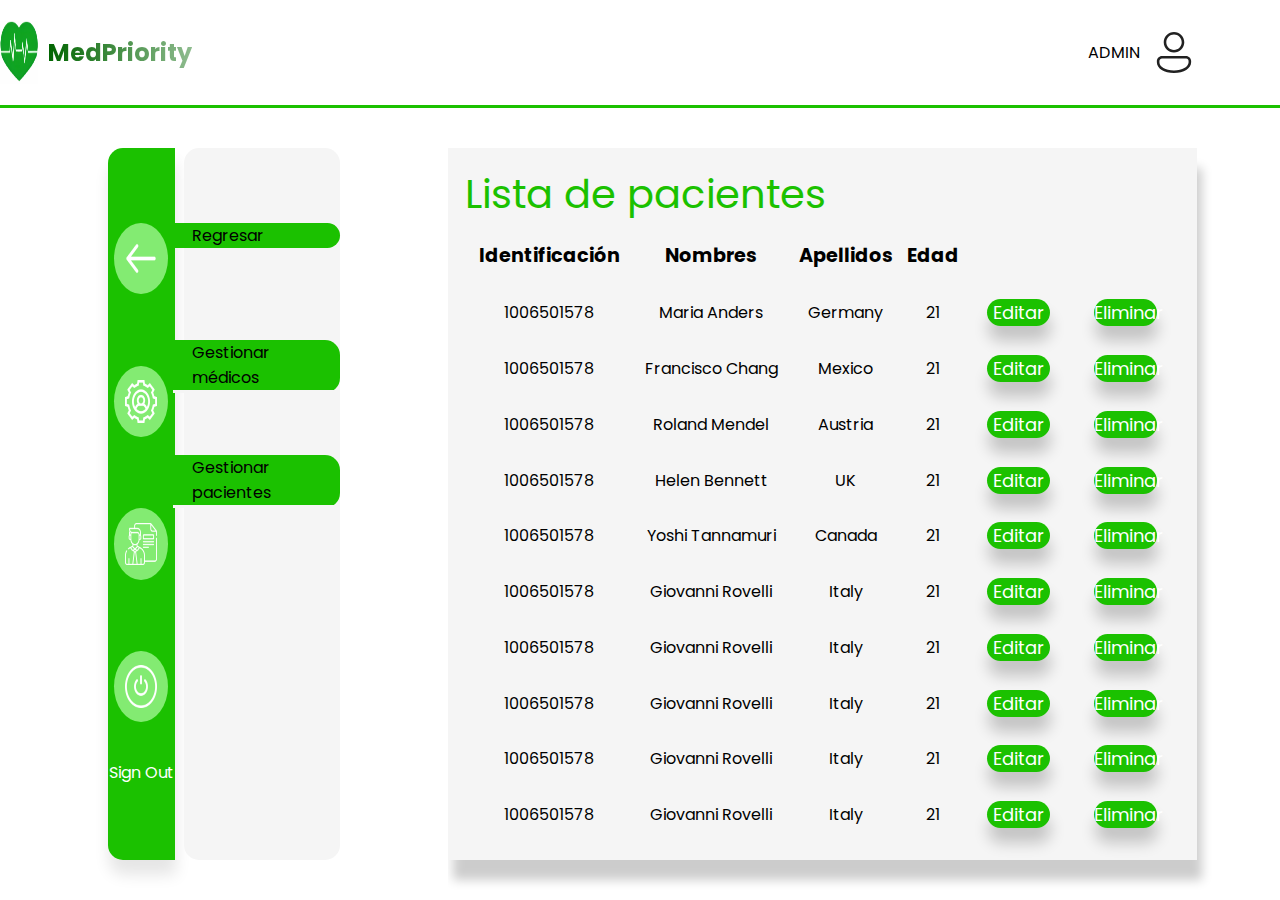
==== index.html @ 2bd40a2f "modal user parameters (not working properly)" ====
<!DOCTYPE html>
<html lang="es">

<head>
    <meta charset="UTF-8">
    <meta name="viewport" content="width=device-width, initial-scale=1.0">
    <title>MedPriority ADMIN</title>
    <link rel="stylesheet" href="style.css">
</head>

<body>

<header>
    <div class="logo">
        <div class="logo-pic"></div>
        <h2 class="logo-text">MedPriority</h2>
    </div>
    <div class="user">
        <p class="user-name">ADMIN</p>
        <div class="user-pic"></div>
    </div>
</header>

    <section>

        <!-- -------------------MENU------------------- -->

        <div class="menu">

            <div class="menu-buttons">
                <div class="btn">
                    <div class="back"></div>
                </div>
                <div class="btn">
                    <div class="manage-med"></div>
                </div>
                <div class="btn">
                    <div class="manage-user"></div>
                </div>
                <div class="btn">
                    <div class="sign-out"></div>
                </div>
                <a href="#">Sign Out</a>
            </div>

            <div class="menu-options">
                <div class="manage-main">
                    <div class="manage-b">
                        <a href="#">Regresar</a>
                    </div>
                </div>
                <div class="cont-main">
                    <div id="mainDiv1" class="manage-main">
                        <div id="1" class="manage active">
                            <a href="#">Gestionar médicos</a>
                        </div>
                        <div id="2" class="manage">
                            <a href="#med-register">Registrar médico</a>
                        </div>
                        <div id="3" class="manage">
                            <a href="#med-panel">Panel médico</a>
                        </div>
                    </div>
                </div>
                <div class="cont-main">
                    <div id="mainDiv2" class="manage-main">
                        <div id="4" class="manage active">
                            <a href="#">Gestionar pacientes</a>
                        </div>
                        <div id="5" class="manage">
                            <a href="#patient-register">Registrar paciente</a>
                        </div>
                        <div id="6" class="manage">
                            <a href="#patient-list">Lista paciente</a>
                        </div>
                    </div>
                </div>
                <!-- <div class="aux2"></div> -->
            </div>

        </div>

        <main class="content">
            <!-- ---------------REGISTRAR MEDICOS------------------- -->
            <div class="med-register" id="med-register">
                <div class="survey-frame">
                    <p>Registrar médico</p>
                    <div class="survey-main">
                        <div class="survey-container">
                            <div class="question">
                                <label for="id-number">No. Identificación</label>
                                <input type="text" required>
                            </div>
                            <div class="question">
                                <label for="name">Nombre</label>
                                <input type="text" required>
                            </div>
                            <div class="question">
                                <label for="medical-specialty">Especialización</label>
                                <input type="text" required>
                            </div>
                            <div class="question">
                                <label for="phone-number">Teléfono</label>
                                <input type="text" required>
                            </div>
                            <div class="question">
                                <label for="contract-number">No. Contrato</label>
                                <input type="text" required>
                            </div>
                            <div class="question">
                                <label for="professional-id">Tarjeta Profesional</label>
                                <input type="text" required>
                            </div>
                            <div class="question">
                                <label for="medical-pic">Subir foto</label>
                                <div class="pic-survey"></div>
                            </div>
                            <div class="save">
                                <div class="save-button">
                                    <a href="#">Guardar</a>
                                </div>
                            </div>
                        </div>
                        <div class="img-container">
                            <div class="img-frame">
                                <div class="nurse-img"></div>
                            </div>
                        </div>
                    </div>
                </div>
            </div>

            <!-- -----------------------PANEL MEDICO----------------------- -->

            <div class="med-panel" id="med-panel">
                <div class="panel-frame">
                    <p>Panel Médico</p>
                    <div class="panel-main">
                        <table>
                            <tr>
                                <th>Identificación</th>
                                <th>Nombres</th>
                                <th>Apellidos</th>
                                <th>Especialización</th>
                                <th style="width: 15%;"></th>
                                <th style="width: 15%;"></th>
                            </tr>
                            <tr>
                                <td>1006501578</td>
                                <td>Maria Anders</td>
                                <td>Germany</td>
                                <td>Psicologia</td>
                                <td><button>Editar</button></td>
                                <td><button>Eliminar</button></td>
                            </tr>
                            <tr>
                                <td>1006501578</td>
                                <td>Francisco Chang</td>
                                <td>Mexico</td>
                                <td>Psicologia</td>
                                <td><button>Editar</button></td>
                                <td><button>Eliminar</button></td>
                            </tr>
                            <tr>
                                <td>1006501578</td>
                                <td>Roland Mendel</td>
                                <td>Austria</td>
                                <td>Psicologia</td>
                                <td><button>Editar</button></td>
                                <td><button>Eliminar</button></td>
                            </tr>
                            <tr>
                                <td>1006501578</td>
                                <td>Helen Bennett</td>
                                <td>UK</td>
                                <td>Psicologia</td>
                                <td><button>Editar</button></td>
                                <td><button>Eliminar</button></td>
                            </tr>
                            <tr>
                                <td>1006501578</td>
                                <td>Yoshi Tannamuri</td>
                                <td>Canada</td>
                                <td>Psicologia</td>
                                <td><button>Editar</button></td>
                                <td><button>Eliminar</button></td>
                            </tr>
                            <tr>
                                <td>1006501578</td>
                                <td>Giovanni Rovelli</td>
                                <td>Italy</td>
                                <td>Psicologia</td>
                                <td><button>Editar</button></td>
                                <td><button>Eliminar</button></td>
                            </tr>
                            <tr>
                                <td>1006501578</td>
                                <td>Giovanni Rovelli</td>
                                <td>Italy</td>
                                <td>Psicologia</td>
                                <td><button>Editar</button></td>
                                <td><button>Eliminar</button></td>
                            </tr>
                            <tr>
                                <td>1006501578</td>
                                <td>Giovanni Rovelli</td>
                                <td>Italy</td>
                                <td>Psicologia</td>
                                <td><button>Editar</button></td>
                                <td><button>Eliminar</button></td>
                            </tr>
                            <tr>
                                <td>1006501578</td>
                                <td>Giovanni Rovelli</td>
                                <td>Italy</td>
                                <td>Psicologia</td>
                                <td><button>Editar</button></td>
                                <td><button>Eliminar</button></td>
                            </tr>
                            <tr>
                                <td>1006501578</td>
                                <td>Giovanni Rovelli</td>
                                <td>Italy</td>
                                <td>Psicologia</td>
                                <td><button>Editar</button></td>
                                <td><button>Eliminar</button></td>
                            </tr>
                            <tr>
                                <td>1006501578</td>
                                <td>Giovanni Rovelli</td>
                                <td>Italy</td>
                                <td>Psicologia</td>
                                <td><button>Editar</button></td>
                                <td><button>Eliminar</button></td>
                            </tr>
                            <tr>
                                <td>1006501578</td>
                                <td>Giovanni Rovelli</td>
                                <td>Italy</td>
                                <td>Psicologia</td>
                                <td><button>Editar</button></td>
                                <td><button>Eliminar</button>
                            </tr>
                        </table>
                    </div>
                </div>
            </div>

            <!-- -----------------------REGISTRAR PACIENTE----------------------- -->

            <div class="patient-register" id="patient-register">
                <div class="pat-survey-frame">
                    <p>Registrar paciente</p>
                    <div class="pat-survey-main">
                        <div class="pat-survey-container">
                            <div class="pat-question">
                                <label for="pat-id-type">Tipo de Documento</label>
                                <select name="pat-id-type" id="pat-id-type">
                                    <option value="null"></option>
                                    <option value="CC">Cédula de Ciudadanía</option>
                                    <option value="TI">Tarjeta de Identidad</option>
                                    <option value="RC">Registro Civil</option>
                                    <option value="PAS">Pasaporte</option>
                                </select>
                            </div>
                            <div class="pat-question">
                                <label for="pat-id-number">No. Documento</label>
                                <input type="text" required>
                            </div>
                            <div class="pat-question">
                                <label for="pat-name">Nombres</label>
                                <input type="text" required>
                            </div>
                            <div class="pat-question">
                                <label for="pat-lastname">Apellidos</label>
                                <input type="text" required>
                            </div>
                            <div class="pat-question">
                                <label for="pat-age">Edad</label>
                                <input type="text" required>
                            </div>
                            <div class="pat-question">
                                <label for="pat-phone-number">Teléfono</label>
                                <input type="text" required>
                            </div>
                            <div class="pat-question">
                                <label for="pat-address">Dirección</label>
                                <input type="text" required>
                            </div>
                            <div class="pat-question">
                                <label for="pat-residence-area">Zona</label>
                                <select name="pat-residence-area" id="pat-residence-area">
                                    <option value="null"></option>
                                    <option value="urban">Urbana</option>
                                    <option value="rural">Rural</option>
                                </select>
                            </div>
                            <div class="save-patient">
                                <div class="save-pat-button">
                                    <a href="#">Guardar</a>
                                </div>
                            </div>
                        </div>
                        <div class="img-pat-container">
                            <div class="img-pat-frame">
                                <div class="pat-img"></div>
                            </div>
                        </div>
                    </div>
                </div>
            </div>

            <!-- -----------------------LISTA PACIENTE----------------------- -->

            <div class="patient-list" id="patient-list">
                <div class="patient-frame">
                    <p>Lista de pacientes</p>
                    <div class="patient-main">
                        <table>
                            <tr>
                                <th>Identificación</th>
                                <th>Nombres</th>
                                <th>Apellidos</th>
                                <th>Edad</th>
                                <th style="width: 15%;"></th>
                                <th style="width: 15%;"></th>
                            </tr>
                            <tr>
                                <td>1006501578</td>
                                <td>Maria Anders</td>
                                <td>Germany</td>
                                <td>21</td>
                                <td><button data-modal-target="#modal">Editar</button></td>
                                <td><button>Eliminar</button></td>
                            </tr>
                            <tr>
                                <td>1006501578</td>
                                <td>Francisco Chang</td>
                                <td>Mexico</td>
                                <td>21</td>
                                <td><button>Editar</button></td>
                                <td><button>Eliminar</button></td>
                            </tr>
                            <tr>
                                <td>1006501578</td>
                                <td>Roland Mendel</td>
                                <td>Austria</td>
                                <td>21</td>
                                <td><button>Editar</button></td>
                                <td><button>Eliminar</button></td>
                            </tr>
                            <tr>
                                <td>1006501578</td>
                                <td>Helen Bennett</td>
                                <td>UK</td>
                                <td>21</td>
                                <td><button>Editar</button></td>
                                <td><button>Eliminar</button></td>
                            </tr>
                            <tr>
                                <td>1006501578</td>
                                <td>Yoshi Tannamuri</td>
                                <td>Canada</td>
                                <td>21</td>
                                <td><button>Editar</button></td>
                                <td><button>Eliminar</button></td>
                            </tr>
                            <tr>
                                <td>1006501578</td>
                                <td>Giovanni Rovelli</td>
                                <td>Italy</td>
                                <td>21</td>
                                <td><button>Editar</button></td>
                                <td><button>Eliminar</button></td>
                            </tr>
                            <tr>
                                <td>1006501578</td>
                                <td>Giovanni Rovelli</td>
                                <td>Italy</td>
                                <td>21</td>
                                <td><button>Editar</button></td>
                                <td><button>Eliminar</button></td>
                            </tr>
                            <tr>
                                <td>1006501578</td>
                                <td>Giovanni Rovelli</td>
                                <td>Italy</td>
                                <td>21</td>
                                <td><button>Editar</button></td>
                                <td><button>Eliminar</button></td>
                            </tr>
                            <tr>
                                <td>1006501578</td>
                                <td>Giovanni Rovelli</td>
                                <td>Italy</td>
                                <td>21</td>
                                <td><button>Editar</button></td>
                                <td><button>Eliminar</button></td>
                            </tr>
                            <tr>
                                <td>1006501578</td>
                                <td>Giovanni Rovelli</td>
                                <td>Italy</td>
                                <td>21</td>
                                <td><button>Editar</button></td>
                                <td><button>Eliminar</button></td>
                            </tr>
                        </table>
                    </div>
                </div>
            </div>

        </main>
    </section>

    <!-- -------------------------------MODAL------------------------------------------ -->

    <div class="modal" id="modal">
        <div class="modal-header">
            <span>Title</span>
            <button data-close-button class="close-button">&times;</button>
        </div>
        <div class="modal-body">Lorem ipsum dolor sit 
            amet consectetur adipisicing elit. 
            Quam corrupti ab et veritatis maxime harum 
            officia quod voluptatibus beatae possimus, 
            quaerat voluptatum ut iusto eum perspiciatis 
            corporis. Deleniti, odit sit?
        </div>
    </div>
    <div id="overlay"></div>

    <script src="script.js"></script>

</body>

</html>
---- style.css ----
@import url('https://fonts.googleapis.com/css?family=Poppins:400,700,900');

*{
    margin: 0;
    padding: 0;
    font-family: 'Poppins', sans-serif;
    box-sizing: border-box;
}

body{
    /* border: 2px solid pink; */
    height: 100vh;
    display: flex;
    flex-direction: column;
}

header{
    /* border: 1px solid red; */
    width: 100%;
    height: 12%;
    display: flex;
    justify-content: space-between;
    align-items: center;
    border-bottom: #1BC100 solid;
}
.logo{
    display: flex;
    /* border: 1px solid; */
    align-items: center;
    justify-content: end;
    height: 60%;
    width: 15%;
    gap: calc(5%);
}
.logo:hover{
    cursor: pointer;
}
.logo-pic{
    /* border: 1px solid orange; */
    height: 100%;
    width: 25%;
    background-image: url(img/logo.jpeg);
    background-size: calc(100%) calc(100%);
}
.logo-text{
    background: linear-gradient(to right, #006400, #8fbc8f);
    -webkit-background-clip: text;
    color: transparent;
}
.user{
    display: flex;
    /* border: 1px solid; */
    align-items: center;
    justify-content: start;
    height: 60%;
    width: 15%;
    gap: calc(5%);
}
.user-pic{
    /* border: 1px solid fuchsia; */
    height: 100%;
    width: 25%;
    background-image: url(img/icon.svg);
    background-size: calc(100%) calc(100%);
}
.user-pic:hover{
    cursor: pointer;
}

/* ----------------------------------MENU BUTTONS------------------------------- */
section{
    /* border: 5px solid; */
    display: flex;
    height: 88%;
    /* flex-direction: column; */
}

.menu{
    /* border: 1px solid blue; */
    display: flex;
    height: 100%;
    width: 35%;
    justify-content: center;
    align-items: center;
    gap: calc(2%);
}

.menu-buttons{
    /* border: 1px solid rgb(0, 102, 255); */
    background-color: #1BC100;
    height: 90%;
    width: 15%;
    gap: calc(10%);
    display: flex;
    flex-direction: column;
    align-items: center;
    justify-content: center;
    box-shadow: 1px 15px 15px rgba(0, 0, 0, 0.1);
    border-radius: 15px 0px 0px 15px; /*check later*/
}

.menu-buttons a {
    color: #FFFFFF;
    text-decoration: none;
    /* border: 1px solid; */
    margin-top: calc(-50%);
}

.btn{
    display: flex;
    /* border: 1px solid rgb(255, 0, 191); */
    height:10%;
    width: 80%;
    align-items: center;
    justify-content: center;
    background-color: #83EB72;
    border-radius: 50%;
}

.btn:hover{
    cursor: pointer;
}

.back{
    height:60%;
    width: 60%;
    background-size: calc(100%) calc(100%);
    background-image: url(img/back.png);
    /* border: 1px solid; */
}

.manage-med{
    height:60%;
    width: 60%;
    background-size: calc(100%) calc(100%);
    background-image: url(img/manage.png);
    /* border: 1px solid; */
}

.manage-user{
    height:60%;
    width: 60%;
    background-size: calc(100%) calc(100%);
    background-image: url(img/project.png);
    /* border: 1px solid; */
}

.sign-out{
    height:60%;
    width: 60%;
    background-size: calc(100%) calc(100%);
    background-image: url(img/power.png);
    /* border: 1px solid; */
}

/* ---------------------------------------MENU OPTIONS------------------------------------- */

.menu-options{
    /* border: 1px solid red; */
    background-color: #F5F5F5;
    /* gap: calc(14%); */
    display: flex;
    height: 90%;
    width: 35%;
    flex-direction: column;
    align-items: center;
    /* justify-content: center; */
    border-radius: 15px;
    padding-top: calc(7%);
    padding-left: 2%;
}

.menu-options a {
    color: #000000;
    text-decoration: none;
}

.aux2{
    border: 1px solid;
    /* height: 15%; */
    /* height: 8%; */
    width: 100%;
    margin-top: 12%;
}

.cont-main{
    display: flex;
    /* border: 1px solid black; */
    /* height: calc(35%); */
    height: 10%;
    flex-direction: column;
    width: 100%;
    /* justify-content: space-evenly; */
    /* gap: 40%; */
    align-items: end;
    margin-top: 32%;
}

.manage-main{
    /* border: 1px solid blue; */
    background-color: #1BC100;
    width: 113%;
    align-self: flex-end;
    border-radius: 0px 15px 15px 0px;
    /* flex: none; */
    margin-top: 30%;
}

.manage-b{
    display: flex;
    align-items: center;
    padding-left: 11%;
}

.manage{
    /* border: 1px solid red; */
    align-items: center;
    padding-left: 11%;
    display: display;
    overflow: hidden;
    border-bottom: #F5F5F5 1px solid;
    transition: max-height 0.5s ease-in-out;
    max-height: 0;
}
.manage.active{
    display: block;
    max-height: 100px;  /*?????? la animacion cambia entre vh, px y %*/
}

.manage-main a:hover{
    color: #F5F5F5;
    transition: ease-in-out 0.2s;
}

/* ---------------------------------------------MAIN CONTENT------------------------------------------------- */
.content{
    /* border: 1px solid blue; */
    width: 65%;
    height: 100%;
    flex-direction: column;
    overflow: hidden;
}

/* -----------------------------------------REGISTRAR MEDICO------------------------------------------------ */
.med-register{
    /* border: 1px solid red; */
    height: 100%;
    width: 100%;
    display: flex;
    display: none;
    justify-content: start;
    align-items: center;
}
.med-register p{
    color: #1BC100;
    font-size: 250%;
}

.survey-frame{
    /* border: 1px solid red; */
    height: 90%;
    width: 90%;
    display: flex;
    flex-direction: column;
    align-items: start;
    padding-top: 2%;
    padding-left: 2%;
    background-color: #F5F5F5;
    box-shadow: 5px 20px 10px rgba(0, 0, 0, 0.2);
}
.survey-main{
    /* border: 1px solid orange; */
    display: flex;
    width: 100%;
    height: 100%;
}
.survey-container{
    /* border: 1px solid blue; */
    width: 60%;
    height: 100%;
    display: flex;
    flex-direction: column;
    gap: calc(1%);
    padding-left: 2%;
}
.question{
    /* border: 1px solid; */
    height: 11%;
    width: 100%;
    display: flex;
    align-items: center;
}
.question label{
    width: 40%;
    /* border: 1px solid; */
    font-size: 110%;
}
.question input{
    background-color: #D9D9D9;
    height: 50%;
    width: 60%;
    border-radius: 15px;
    border: transparent;
    padding-left: 3%;
}

.pic-survey{
    /* border: 1px solid red; */
    margin-left: 25%;
    height: 100%;
    width: 15%;
    background-image: url(img/icon.svg);
    background-size: calc(100%) calc(100%);
}
.save{
    /* border: 1px solid red; */
    height: 10%;
    width: 100%;
    display: flex;
    justify-content: center;
    align-items: end;
}
.save-button{
    /* border: 1px solid blue; */
    height: 60%;
    width: 25%;
    background-color: #1BC100;
    display: flex;
    justify-content: center;
    align-items: center;
    border-radius: 20px;
}
.save-button:hover{
    cursor: pointer;
}
.save-button a{
    color: #ffffff;
    text-decoration: none;
}

.img-container{
    /* border: 1px solid; */
    width: 40%;
    display: flex;
    justify-content: center;
    /* align-items: center; */
}
.img-frame{
    /* border: 1px solid red; */
    height: 90%;
    width:  80%;
    background-color: #D9D9D9;
    border-radius: 25px;
    display: flex;
    justify-content: center;
    align-items: center;
}
.nurse-img{
    /* border: 1px solid; */
    height: 85%;
    width: 90%;
    background-image: url(img/nurse.png);
    background-size: calc(100%) calc(100%);
}

/* ------------------------------------PANEL MEDICO----------------------------------------------- */
.med-panel{
    /* border: 3px solid purple; */
    height: 100%;
    width: 100%;
    display: flex;
    display: none;
    flex-direction: column;
    justify-content: center;
    /* align-items: center; */
}
.med-panel p{
    color: #1BC100;
    font-size: 250%;
}
.panel-frame{
    /* border: 1px solid  blue; */
    height: 90%;
    width: 90%;
    display: flex;
    /* display: none; */
    flex-direction: column;
    /* justify-content: center; */
    /* padding-top: 2%; */
    /* padding-left: 2%; */
    padding: 2%;
    background-color: #F5F5F5;
    box-shadow: 5px 20px 10px rgba(0, 0, 0, 0.2);
}
.panel-main{
    /* border: 1px solid fuchsia; */
    display: flex;
    width: 100%;
    height: 100%;
}
table{
    /* border: 1px solid red; */
    width: 100%;
    text-align: left;
}
table th{
    /* border: 1px solid black; */
    font-size: larger;
}
table td{
    /* border: 1px solid black; */
    font-size: medium;
}
table tr{
    justify-content: center;
    text-align: center;
}
table button{
    background-color: #1BC100;
    border: transparent;
    border-radius: 15px;
    width: 60%;
    color: #ffffff;
    font-size: large;
    box-shadow: 1px 15px 15px rgba(0, 0, 0, 0.2);
    cursor: pointer;
}

/* ------------------------------------REGISTRAR PACIENTE----------------------------------------------- */
.patient-register{
    /* border: 1px solid purple; */
    height: 100%;
    width: 100%;
    display: flex;
    display: none;
    justify-content: start;
    align-items: center;
}

.patient-register p{
    color: #1BC100;
    font-size: 250%;
}

.pat-survey-frame{
    /* border: 1px solid  blue; */
    height: 90%;
    width: 90%;
    display: flex;
    flex-direction: column;
    padding-top: 2%;
    padding-left: 2%;
    background-color: #F5F5F5;
    box-shadow: 5px 20px 10px rgba(0, 0, 0, 0.2);
}
.pat-survey-main{
    /* border: 1px solid; */
    display: flex;
    height: 100%;
    width: 100%;
}
.pat-survey-container{
    /* border: 1px solid green; */
    width: 60%;
    height: 100%;
    display: flex;
    flex-direction: column;
    gap: calc(1%);
}
.pat-question{
    /* border: 1px solid; */
    height: 11%;
    display: flex;
    align-items: center;
}

.pat-question label{
    width: 40%;
    font-size: 110%;
    /* border: 1px solid blueviolet; */
}

.pat-question input{
    background-color: #D9D9D9;
    height: 50%;
    width: 60%;
    border-radius: 15px;
    border: transparent;
    padding-left: 3%;
}

.pat-question select{
    background-color: #D9D9D9;
    height: 50%;
    width: 60%;
    border-radius: 15px;
    border: transparent;
    padding-left: 3%;
}

.save-patient{
    /* border: 1px solid fuchsia; */
    height: 10%;
    width: 100%;
    display: flex;
    justify-content: center;
    /* align-items: center; */
}
.save-pat-button{
    /* border: 1px solid blue; */
    height: 60%;
    width: 25%;
    background-color: #1BC100;
    display: flex;
    justify-content: center;
    align-items: center;
    border-radius: 20px;
}
.save-pat-button:hover{
    cursor: pointer;
}
.save-pat-button a{
    color: #ffffff;
    text-decoration: none;
}

.img-pat-container{
    /* border: 1px solid; */
    width: 40%;
    display: flex;
    justify-content: center;
    /* align-items: center; */
}
.img-pat-frame{
    /* border: 1px solid red; */
    height: 90%;
    width:  80%;
    background-color: #D9D9D9;
    border-radius: 25px;
    display: flex;
    justify-content: center;
    align-items: center;
}
.pat-img{
    /* border: 1px solid; */
    height: 55%;
    width: 90%;
    background-image: url(img/doctors.png);
    background-size: calc(100%) calc(100%);
}



/* ------------------------------------ LISTA PACIENTES----------------------------------------------- */
.patient-list{
    /* border: 1px solid purple; */
    height: 100%;
    width: 100%;
    display: flex;
    /* display: none; */
    justify-content: center;
    /* align-items: center; */
    flex-direction: column;
}

.patient-list p{
    color: #1BC100;
    font-size: 250%;
}
.patient-frame{
    /* border: 1px solid  blue; */
    height: 90%;
    width: 90%;
    display: flex;
    flex-direction: column;
    padding: 2%;
    background-color: #F5F5F5;
    box-shadow: 5px 20px 10px rgba(0, 0, 0, 0.2);
}

.patient-main{
    /* border: 1px solid fuchsia; */
    display: flex;
    width: 100%;
    height: 100%;
}

/* -------------------------------------------------- MODAL -------------------------------------------- */

.modal{
    border: 1px solid;
    position: fixed;
    top: 50%;
    left: 50%;
    transform: translate(-50%, -50%) scale(0);
    transition: 0.2s ease-in-out;
    border-radius: 15px;
    z-index: 10;
    background-color: #F5F5F5;
    width: 40%;
    height: 80%;
}

.modal.active{
    transform: translate(-50%, -50%) scale(1);
}

.modal-header{
    display: flex;
    border-bottom: 1px solid;
    align-items: center;
    justify-content: space-between;
    padding: 2%;
}

.modal-header span{
    font-size: x-large;
    font-weight: bold;
    color: #1BC100;
}

.modal-header .close-button{
    cursor: pointer;
    border: none;
    outline: none;
    background: none;
    font-size: xx-large;
}

.modal-body{
    padding: 2%;
}

#overlay{
    /* border: 1px solid blue; */
    position: fixed;
    opacity: 0;
    top: 0;
    left: 0;
    right: 0;
    bottom: 0;
    background: transparent;
    backdrop-filter: blur(5px);
    pointer-events: none;
    transition: 0.2s ease-in-out;
}

#overlay.active{
    opacity: 1;
    pointer-events: all;
}
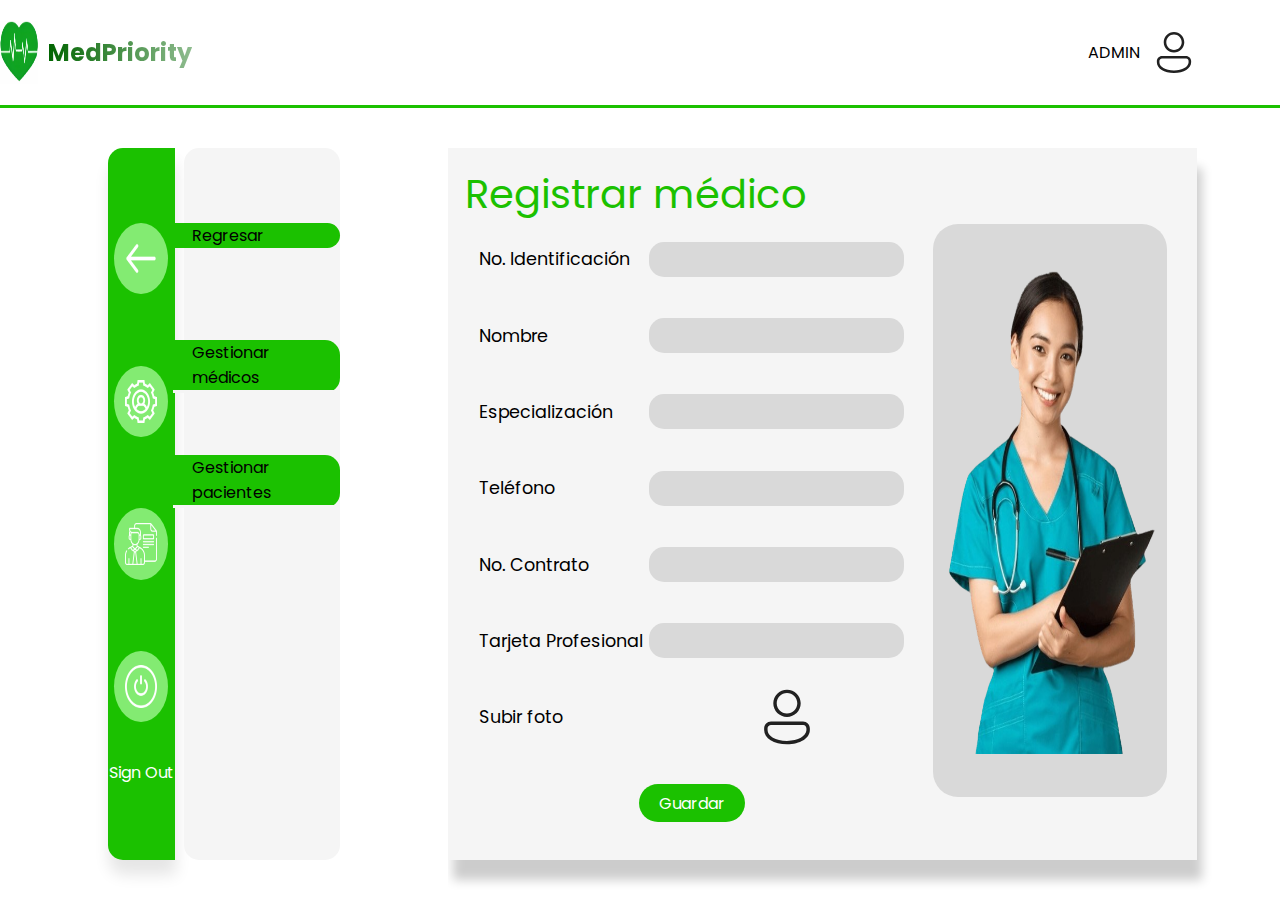
==== commit a7b9117e: "modal in all edit buttons" ====
--- a/index.html
+++ b/index.html
@@ -150,7 +150,7 @@
                                 <td>Maria Anders</td>
                                 <td>Germany</td>
                                 <td>Psicologia</td>
-                                <td><button>Editar</button></td>
+                                <td><button data-modal-target="#modal">Editar</button></td>
                                 <td><button>Eliminar</button></td>
                             </tr>
                             <tr>
@@ -158,7 +158,7 @@
                                 <td>Francisco Chang</td>
                                 <td>Mexico</td>
                                 <td>Psicologia</td>
-                                <td><button>Editar</button></td>
+                                <td><button data-modal-target="#modal">Editar</button></td>
                                 <td><button>Eliminar</button></td>
                             </tr>
                             <tr>
@@ -166,7 +166,7 @@
                                 <td>Roland Mendel</td>
                                 <td>Austria</td>
                                 <td>Psicologia</td>
-                                <td><button>Editar</button></td>
+                                <td><button data-modal-target="#modal">Editar</button></td>
                                 <td><button>Eliminar</button></td>
                             </tr>
                             <tr>
@@ -174,7 +174,7 @@
                                 <td>Helen Bennett</td>
                                 <td>UK</td>
                                 <td>Psicologia</td>
-                                <td><button>Editar</button></td>
+                                <td><button data-modal-target="#modal">Editar</button></td>
                                 <td><button>Eliminar</button></td>
                             </tr>
                             <tr>
@@ -182,63 +182,63 @@
                                 <td>Yoshi Tannamuri</td>
                                 <td>Canada</td>
                                 <td>Psicologia</td>
-                                <td><button>Editar</button></td>
-                                <td><button>Eliminar</button></td>
-                            </tr>
-                            <tr>
-                                <td>1006501578</td>
-                                <td>Giovanni Rovelli</td>
-                                <td>Italy</td>
-                                <td>Psicologia</td>
-                                <td><button>Editar</button></td>
-                                <td><button>Eliminar</button></td>
-                            </tr>
-                            <tr>
-                                <td>1006501578</td>
-                                <td>Giovanni Rovelli</td>
-                                <td>Italy</td>
-                                <td>Psicologia</td>
-                                <td><button>Editar</button></td>
-                                <td><button>Eliminar</button></td>
-                            </tr>
-                            <tr>
-                                <td>1006501578</td>
-                                <td>Giovanni Rovelli</td>
-                                <td>Italy</td>
-                                <td>Psicologia</td>
-                                <td><button>Editar</button></td>
-                                <td><button>Eliminar</button></td>
-                            </tr>
-                            <tr>
-                                <td>1006501578</td>
-                                <td>Giovanni Rovelli</td>
-                                <td>Italy</td>
-                                <td>Psicologia</td>
-                                <td><button>Editar</button></td>
-                                <td><button>Eliminar</button></td>
-                            </tr>
-                            <tr>
-                                <td>1006501578</td>
-                                <td>Giovanni Rovelli</td>
-                                <td>Italy</td>
-                                <td>Psicologia</td>
-                                <td><button>Editar</button></td>
-                                <td><button>Eliminar</button></td>
-                            </tr>
-                            <tr>
-                                <td>1006501578</td>
-                                <td>Giovanni Rovelli</td>
-                                <td>Italy</td>
-                                <td>Psicologia</td>
-                                <td><button>Editar</button></td>
-                                <td><button>Eliminar</button></td>
-                            </tr>
-                            <tr>
-                                <td>1006501578</td>
-                                <td>Giovanni Rovelli</td>
-                                <td>Italy</td>
-                                <td>Psicologia</td>
-                                <td><button>Editar</button></td>
+                                <td><button data-modal-target="#modal">Editar</button></td>
+                                <td><button>Eliminar</button></td>
+                            </tr>
+                            <tr>
+                                <td>1006501578</td>
+                                <td>Giovanni Rovelli</td>
+                                <td>Italy</td>
+                                <td>Psicologia</td>
+                                <td><button data-modal-target="#modal">Editar</button></td>
+                                <td><button>Eliminar</button></td>
+                            </tr>
+                            <tr>
+                                <td>1006501578</td>
+                                <td>Giovanni Rovelli</td>
+                                <td>Italy</td>
+                                <td>Psicologia</td>
+                                <td><button data-modal-target="#modal">Editar</button></td>
+                                <td><button>Eliminar</button></td>
+                            </tr>
+                            <tr>
+                                <td>1006501578</td>
+                                <td>Giovanni Rovelli</td>
+                                <td>Italy</td>
+                                <td>Psicologia</td>
+                                <td><button data-modal-target="#modal">Editar</button></td>
+                                <td><button>Eliminar</button></td>
+                            </tr>
+                            <tr>
+                                <td>1006501578</td>
+                                <td>Giovanni Rovelli</td>
+                                <td>Italy</td>
+                                <td>Psicologia</td>
+                                <td><button data-modal-target="#modal">Editar</button></td>
+                                <td><button>Eliminar</button></td>
+                            </tr>
+                            <tr>
+                                <td>1006501578</td>
+                                <td>Giovanni Rovelli</td>
+                                <td>Italy</td>
+                                <td>Psicologia</td>
+                                <td><button data-modal-target="#modal">Editar</button></td>
+                                <td><button>Eliminar</button></td>
+                            </tr>
+                            <tr>
+                                <td>1006501578</td>
+                                <td>Giovanni Rovelli</td>
+                                <td>Italy</td>
+                                <td>Psicologia</td>
+                                <td><button data-modal-target="#modal">Editar</button></td>
+                                <td><button>Eliminar</button></td>
+                            </tr>
+                            <tr>
+                                <td>1006501578</td>
+                                <td>Giovanni Rovelli</td>
+                                <td>Italy</td>
+                                <td>Psicologia</td>
+                                <td><button data-modal-target="#modal">Editar</button></td>
                                 <td><button>Eliminar</button>
                             </tr>
                         </table>
@@ -338,7 +338,7 @@
                                 <td>Francisco Chang</td>
                                 <td>Mexico</td>
                                 <td>21</td>
-                                <td><button>Editar</button></td>
+                                <td><button data-modal-target="#modal">Editar</button></td>
                                 <td><button>Eliminar</button></td>
                             </tr>
                             <tr>
@@ -346,7 +346,7 @@
                                 <td>Roland Mendel</td>
                                 <td>Austria</td>
                                 <td>21</td>
-                                <td><button>Editar</button></td>
+                                <td><button data-modal-target="#modal">Editar</button></td>
                                 <td><button>Eliminar</button></td>
                             </tr>
                             <tr>
@@ -354,7 +354,7 @@
                                 <td>Helen Bennett</td>
                                 <td>UK</td>
                                 <td>21</td>
-                                <td><button>Editar</button></td>
+                                <td><button data-modal-target="#modal">Editar</button></td>
                                 <td><button>Eliminar</button></td>
                             </tr>
                             <tr>
@@ -362,47 +362,47 @@
                                 <td>Yoshi Tannamuri</td>
                                 <td>Canada</td>
                                 <td>21</td>
-                                <td><button>Editar</button></td>
-                                <td><button>Eliminar</button></td>
-                            </tr>
-                            <tr>
-                                <td>1006501578</td>
-                                <td>Giovanni Rovelli</td>
-                                <td>Italy</td>
-                                <td>21</td>
-                                <td><button>Editar</button></td>
-                                <td><button>Eliminar</button></td>
-                            </tr>
-                            <tr>
-                                <td>1006501578</td>
-                                <td>Giovanni Rovelli</td>
-                                <td>Italy</td>
-                                <td>21</td>
-                                <td><button>Editar</button></td>
-                                <td><button>Eliminar</button></td>
-                            </tr>
-                            <tr>
-                                <td>1006501578</td>
-                                <td>Giovanni Rovelli</td>
-                                <td>Italy</td>
-                                <td>21</td>
-                                <td><button>Editar</button></td>
-                                <td><button>Eliminar</button></td>
-                            </tr>
-                            <tr>
-                                <td>1006501578</td>
-                                <td>Giovanni Rovelli</td>
-                                <td>Italy</td>
-                                <td>21</td>
-                                <td><button>Editar</button></td>
-                                <td><button>Eliminar</button></td>
-                            </tr>
-                            <tr>
-                                <td>1006501578</td>
-                                <td>Giovanni Rovelli</td>
-                                <td>Italy</td>
-                                <td>21</td>
-                                <td><button>Editar</button></td>
+                                <td><button data-modal-target="#modal">Editar</button></td>
+                                <td><button>Eliminar</button></td>
+                            </tr>
+                            <tr>
+                                <td>1006501578</td>
+                                <td>Giovanni Rovelli</td>
+                                <td>Italy</td>
+                                <td>21</td>
+                                <td><button data-modal-target="#modal">Editar</button></td>
+                                <td><button>Eliminar</button></td>
+                            </tr>
+                            <tr>
+                                <td>1006501578</td>
+                                <td>Giovanni Rovelli</td>
+                                <td>Italy</td>
+                                <td>21</td>
+                                <td><button data-modal-target="#modal">Editar</button></td>
+                                <td><button>Eliminar</button></td>
+                            </tr>
+                            <tr>
+                                <td>1006501578</td>
+                                <td>Giovanni Rovelli</td>
+                                <td>Italy</td>
+                                <td>21</td>
+                                <td><button data-modal-target="#modal">Editar</button></td>
+                                <td><button>Eliminar</button></td>
+                            </tr>
+                            <tr>
+                                <td>1006501578</td>
+                                <td>Giovanni Rovelli</td>
+                                <td>Italy</td>
+                                <td>21</td>
+                                <td><button data-modal-target="#modal">Editar</button></td>
+                                <td><button>Eliminar</button></td>
+                            </tr>
+                            <tr>
+                                <td>1006501578</td>
+                                <td>Giovanni Rovelli</td>
+                                <td>Italy</td>
+                                <td>21</td>
+                                <td><button data-modal-target="#modal">Editar</button></td>
                                 <td><button>Eliminar</button></td>
                             </tr>
                         </table>
@@ -420,12 +420,12 @@
             <span>Title</span>
             <button data-close-button class="close-button">&times;</button>
         </div>
-        <div class="modal-body">Lorem ipsum dolor sit 
+        <div class="modal-body"><span>ipsum dolor sit 
             amet consectetur adipisicing elit. 
             Quam corrupti ab et veritatis maxime harum 
             officia quod voluptatibus beatae possimus, 
             quaerat voluptatum ut iusto eum perspiciatis 
-            corporis. Deleniti, odit sit?
+            corporis. Deleniti, odit sit?</span>
         </div>
     </div>
     <div id="overlay"></div>
--- a/style.css
+++ b/style.css
@@ -247,7 +247,7 @@
     height: 100%;
     width: 100%;
     display: flex;
-    display: none;
+    /* display: none; */
     justify-content: start;
     align-items: center;
 }
@@ -369,7 +369,7 @@
     height: 100%;
     width: 100%;
     display: flex;
-    display: none;
+    /* display: none; */
     flex-direction: column;
     justify-content: center;
     /* align-items: center; */
@@ -432,7 +432,7 @@
     height: 100%;
     width: 100%;
     display: flex;
-    display: none;
+    /* display: none; */
     justify-content: start;
     align-items: center;
 }
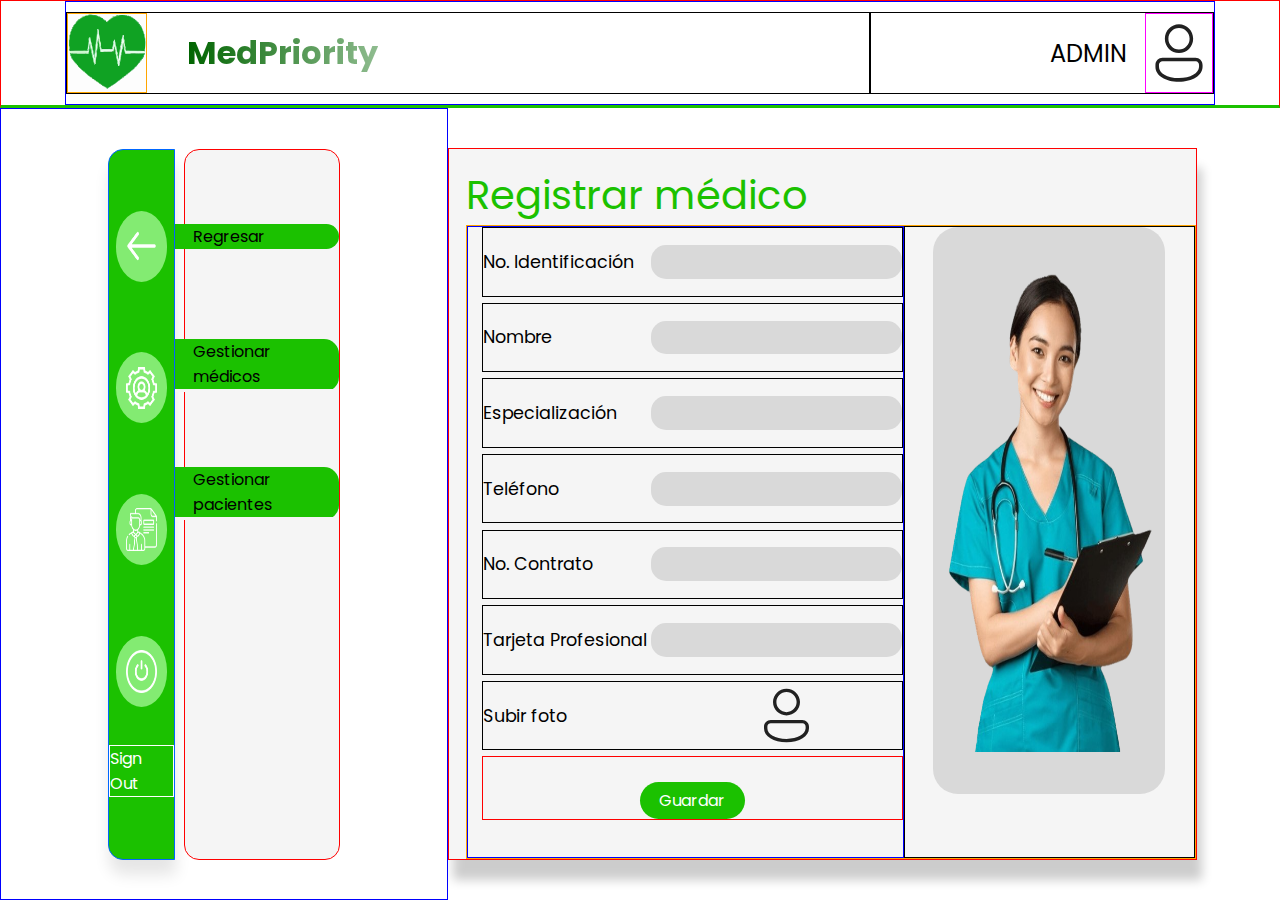
==== commit 34fa415e: "responsive" ====
--- a/index.html
+++ b/index.html
@@ -11,13 +11,15 @@
 <body>
 
 <header>
-    <div class="logo">
-        <div class="logo-pic"></div>
-        <h2 class="logo-text">MedPriority</h2>
-    </div>
-    <div class="user">
-        <p class="user-name">ADMIN</p>
-        <div class="user-pic"></div>
+    <div class="nav">
+        <div class="logo">
+            <div class="logo-pic"></div>
+            <h2 class="logo-text">MedPriority</h2>
+        </div>
+        <div class="user">
+            <p class="user-name">ADMIN</p>
+            <div class="user-pic"></div>
+        </div>
     </div>
 </header>
 
@@ -75,7 +77,6 @@
                         </div>
                     </div>
                 </div>
-                <!-- <div class="aux2"></div> -->
             </div>
 
         </div>
--- a/style.css
+++ b/style.css
@@ -15,51 +15,68 @@
 }
 
 header{
-    /* border: 1px solid red; */
+    border: 1px solid red;
     width: 100%;
     height: 12%;
-    display: flex;
-    justify-content: space-between;
+    /* padding-left: 2%; */
+    /* padding-right: 2%; */
+    display: flex;
+    justify-content: center;
+    /* gap: calc(60%); */
     align-items: center;
     border-bottom: #1BC100 solid;
 }
+.nav{
+    display: flex;
+    border: 1px solid blue;
+    width: 90%;
+    height: 100%;
+    align-items: center;
+    flex-direction: row;
+    /* justify-content: space-between; */
+    /* gap: 10%; */
+}
 .logo{
     display: flex;
-    /* border: 1px solid; */
-    align-items: center;
-    justify-content: end;
-    height: 60%;
-    width: 15%;
+    border: 1px solid;
+    align-items: center;
+    justify-content: start;
+    height: 80%;
+    width: 70%;
     gap: calc(5%);
 }
 .logo:hover{
     cursor: pointer;
 }
 .logo-pic{
-    /* border: 1px solid orange; */
-    height: 100%;
-    width: 25%;
-    background-image: url(img/logo.jpeg);
+    border: 1px solid orange;
+    height: 100%;
+    width: calc(10%);
+    background-image: url(img/logo.svg);
     background-size: calc(100%) calc(100%);
 }
 .logo-text{
     background: linear-gradient(to right, #006400, #8fbc8f);
     -webkit-background-clip: text;
     color: transparent;
+    font-size: xx-large;
 }
 .user{
     display: flex;
-    /* border: 1px solid; */
-    align-items: center;
-    justify-content: start;
-    height: 60%;
-    width: 15%;
+    border: 1px solid;
+    align-items: center;
+    justify-content: end;
+    height: 80%;
+    width: 30%;
     gap: calc(5%);
 }
+.user-name{
+    font-size: x-large;
+}
 .user-pic{
-    /* border: 1px solid fuchsia; */
-    height: 100%;
-    width: 25%;
+    border: 1px solid fuchsia;
+    height: 100%;
+    width: 20%;
     background-image: url(img/icon.svg);
     background-size: calc(100%) calc(100%);
 }
@@ -76,7 +93,7 @@
 }
 
 .menu{
-    /* border: 1px solid blue; */
+    border: 1px solid blue;
     display: flex;
     height: 100%;
     width: 35%;
@@ -86,7 +103,7 @@
 }
 
 .menu-buttons{
-    /* border: 1px solid rgb(0, 102, 255); */
+    border: 1px solid rgb(0, 102, 255);
     background-color: #1BC100;
     height: 90%;
     width: 15%;
@@ -102,7 +119,7 @@
 .menu-buttons a {
     color: #FFFFFF;
     text-decoration: none;
-    /* border: 1px solid; */
+    border: 1px solid;
     margin-top: calc(-50%);
 }
 
@@ -156,12 +173,12 @@
 /* ---------------------------------------MENU OPTIONS------------------------------------- */
 
 .menu-options{
-    /* border: 1px solid red; */
+    border: 1px solid red;
     background-color: #F5F5F5;
     /* gap: calc(14%); */
     display: flex;
     height: 90%;
-    width: 35%;
+    width: calc(35%);
     flex-direction: column;
     align-items: center;
     /* justify-content: center; */
@@ -175,19 +192,11 @@
     text-decoration: none;
 }
 
-.aux2{
-    border: 1px solid;
-    /* height: 15%; */
-    /* height: 8%; */
-    width: 100%;
-    margin-top: 12%;
-}
-
 .cont-main{
     display: flex;
     /* border: 1px solid black; */
     /* height: calc(35%); */
-    height: 10%;
+    height: 12%;
     flex-direction: column;
     width: 100%;
     /* justify-content: space-evenly; */
@@ -216,7 +225,6 @@
     /* border: 1px solid red; */
     align-items: center;
     padding-left: 11%;
-    display: display;
     overflow: hidden;
     border-bottom: #F5F5F5 1px solid;
     transition: max-height 0.5s ease-in-out;
@@ -232,6 +240,70 @@
     transition: ease-in-out 0.2s;
 }
 
+/* ---------------------------------------------RESPONSIVE----------------------------------------------------------- */
+
+
+@media(max-width:1030px){
+    .logo, .user{
+        height: 50%;
+    }
+    .logo-text, .user-name{
+        font-size:x-large;
+    }
+    
+    .survey-main .img-container, 
+    .pat-survey-main .img-pat-container{
+        display:none;
+    }
+
+    .survey-main .survey-container,
+    .pat-survey-main .pat-survey-container{
+        width: 100%;
+        padding: 1%;
+    }
+
+    .menu-options{
+        display: none;
+    }
+
+    .menu-buttons{
+        width: 30%;
+        border-radius: 15px;
+    }
+}
+@media(max-width:685px){
+    .menu{
+        width: 25%;
+    }
+
+    .menu-buttons{
+        width: 60%;
+        border-radius: 15px;
+    }
+}
+@media(max-width:485px){
+    .user{
+        display: none;
+    }
+
+    .logo-pic{
+        width: 70px;
+    }
+
+    .nav{
+        width: 100%;
+    }
+    
+    .menu-options{
+        display: none;
+    }
+
+    .content .med-register{
+        justify-content: end;
+    }
+
+}
+
 /* ---------------------------------------------MAIN CONTENT------------------------------------------------- */
 .content{
     /* border: 1px solid blue; */
@@ -257,7 +329,7 @@
 }
 
 .survey-frame{
-    /* border: 1px solid red; */
+    border: 1px solid red;
     height: 90%;
     width: 90%;
     display: flex;
@@ -269,22 +341,24 @@
     box-shadow: 5px 20px 10px rgba(0, 0, 0, 0.2);
 }
 .survey-main{
-    /* border: 1px solid orange; */
-    display: flex;
-    width: 100%;
-    height: 100%;
+    border: 1px solid orange;
+    display: flex;
+    width: 100%;
+    height: 100%;
+    /* justify-content: center; */
 }
 .survey-container{
-    /* border: 1px solid blue; */
+    border: 1px solid blue;
     width: 60%;
     height: 100%;
     display: flex;
     flex-direction: column;
     gap: calc(1%);
     padding-left: 2%;
+    /* align-items: center; */
 }
 .question{
-    /* border: 1px solid; */
+    border: 1px solid;
     height: 11%;
     width: 100%;
     display: flex;
@@ -313,7 +387,7 @@
     background-size: calc(100%) calc(100%);
 }
 .save{
-    /* border: 1px solid red; */
+    border: 1px solid red;
     height: 10%;
     width: 100%;
     display: flex;
@@ -339,9 +413,10 @@
 }
 
 .img-container{
-    /* border: 1px solid; */
+    border: 1px solid;
     width: 40%;
     display: flex;
+    /* display: none; */
     justify-content: center;
     /* align-items: center; */
 }
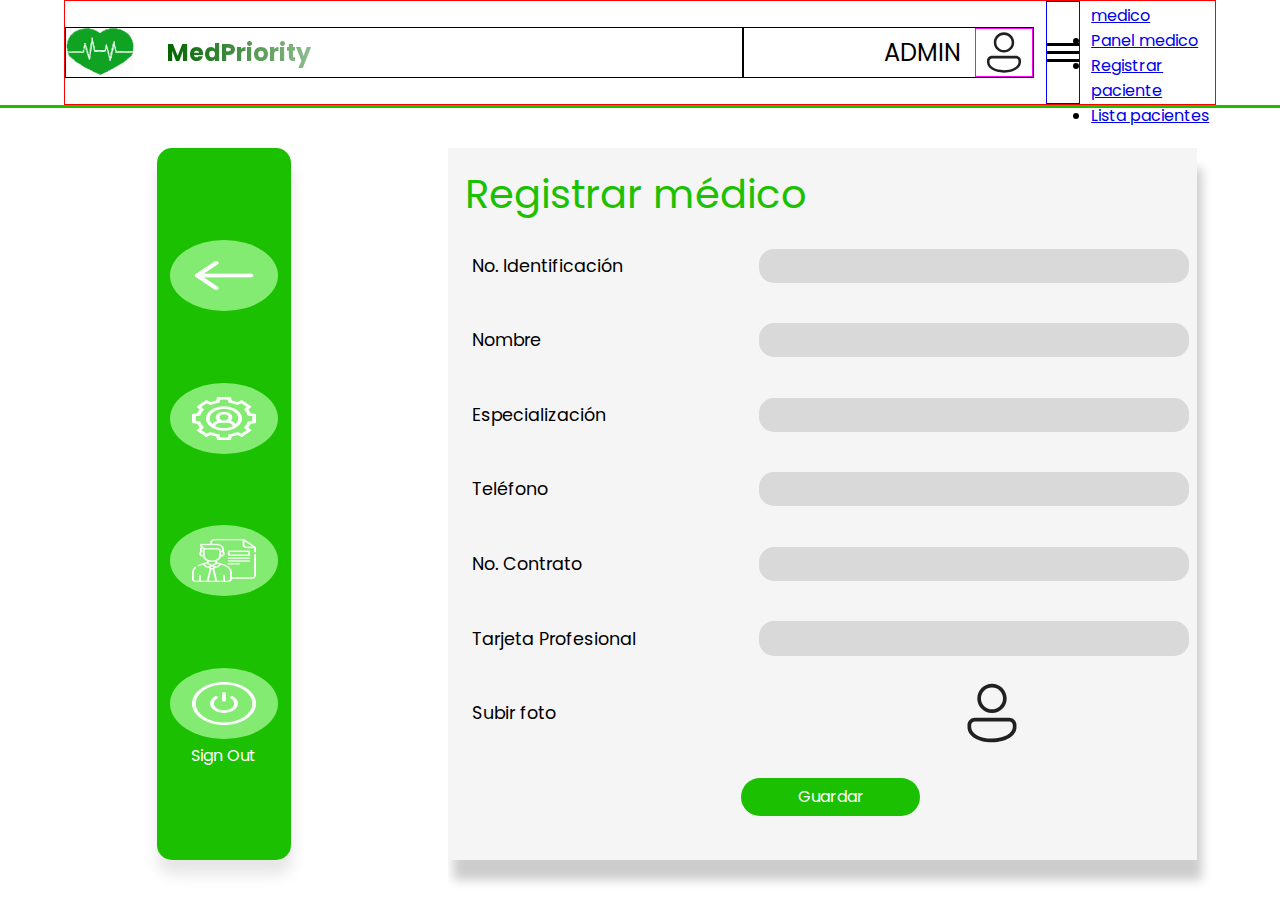
==== commit 1878e343: "nav bar added (not working yet)" ====
--- a/index.html
+++ b/index.html
@@ -20,6 +20,20 @@
             <p class="user-name">ADMIN</p>
             <div class="user-pic"></div>
         </div>
+        <div class="bg"></div>
+        <div class="btn-mobile">
+            <span class="icon-bar"></span>
+            <span class="icon-bar"></span>
+            <span class="icon-bar"></span>
+        </div>
+        <div id="nav-content">
+            <ul>
+                <li><a href="#med-register">Registrar medico</a></li>
+                <li><a href="#med-panel">Panel medico</a></li>
+                <li><a href="#patient-register">Registrar paciente</a></li>
+                <li><a href="#patient-list">Lista pacientes</a></li>
+            </ul>
+        </div>
     </div>
 </header>
 
@@ -73,7 +87,7 @@
                             <a href="#patient-register">Registrar paciente</a>
                         </div>
                         <div id="6" class="manage">
-                            <a href="#patient-list">Lista paciente</a>
+                            <a href="#patient-list">Lista pacientes</a>
                         </div>
                     </div>
                 </div>
--- a/style.css
+++ b/style.css
@@ -15,7 +15,7 @@
 }
 
 header{
-    border: 1px solid red;
+    /* border: 1px solid red; */
     width: 100%;
     height: 12%;
     /* padding-left: 2%; */
@@ -27,8 +27,9 @@
     border-bottom: #1BC100 solid;
 }
 .nav{
-    display: flex;
-    border: 1px solid blue;
+    pointer-events: none;
+    display: flex;
+    border: 1px solid red;
     width: 90%;
     height: 100%;
     align-items: center;
@@ -49,7 +50,7 @@
     cursor: pointer;
 }
 .logo-pic{
-    border: 1px solid orange;
+    /* border: 1px solid orange; */
     height: 100%;
     width: calc(10%);
     background-image: url(img/logo.svg);
@@ -84,6 +85,43 @@
     cursor: pointer;
 }
 
+.btn-mobile{
+    border: 1px solid blue;
+    position: relative;
+    display: flex;
+    flex-direction: column;
+    height: 100%;
+    width: 40px;
+    touch-action: manipulation;  /* ??? */
+    pointer-events: auto;  /* ??? */
+    justify-content: center;
+    margin: 1%;
+}
+
+.icon-bar{
+    display: block;
+    width: 100%;
+    height: 3px;
+    background: #000000;
+}
+
+.icon-bar + .icon-bar {
+    margin-top: 5px;
+}
+
+.nav:focus-within .button {
+    pointer-events: none;
+  }
+.nav:focus-within .icon-bar:nth-of-type(1) {
+    transform: translate3d(0,8px,0) rotate(45deg);
+  }
+.nav:focus-within .icon-bar:nth-of-type(2) {
+    opacity: 0;
+}
+.nav:focus-within .icon-bar:nth-of-type(3) {
+    transform: translate3d(0,-8px,0) rotate(-45deg);
+  }
+
 /* ----------------------------------MENU BUTTONS------------------------------- */
 section{
     /* border: 5px solid; */
@@ -93,7 +131,7 @@
 }
 
 .menu{
-    border: 1px solid blue;
+    /* border: 1px solid blue; */
     display: flex;
     height: 100%;
     width: 35%;
@@ -103,7 +141,7 @@
 }
 
 .menu-buttons{
-    border: 1px solid rgb(0, 102, 255);
+    /* border: 1px solid rgb(0, 102, 255); */
     background-color: #1BC100;
     height: 90%;
     width: 15%;
@@ -119,7 +157,7 @@
 .menu-buttons a {
     color: #FFFFFF;
     text-decoration: none;
-    border: 1px solid;
+    /* border: 1px solid; */
     margin-top: calc(-50%);
 }
 
@@ -173,7 +211,7 @@
 /* ---------------------------------------MENU OPTIONS------------------------------------- */
 
 .menu-options{
-    border: 1px solid red;
+    /* border: 1px solid red; */
     background-color: #F5F5F5;
     /* gap: calc(14%); */
     display: flex;
@@ -242,8 +280,7 @@
 
 /* ---------------------------------------------RESPONSIVE----------------------------------------------------------- */
 
-
-@media(max-width:1030px){
+@media(max-width:1300px){
     .logo, .user{
         height: 50%;
     }
@@ -280,26 +317,50 @@
         width: 60%;
         border-radius: 15px;
     }
+    .content .med-register,
+    .content .patient-register{
+        justify-content: end;
+    }
+
+    .med-register .survey-frame,
+    .patient-register .pat-survey-frame{
+        width: 95%;
+    }
+}
+@media(max-width:600px){
+    .med-register .survey-frame p,
+    .patient-register .pat-survey-frame p{
+        font-size: x-large;
+    }
+    .med-register .survey-frame label,
+    .patient-register .pat-survey-frame label{
+        font-size: small;
+        width: 60%;
+    }
+    .logo-pic{
+        width: 70px;
+    }
 }
 @media(max-width:485px){
     .user{
         display: none;
     }
 
-    .logo-pic{
-        width: 70px;
-    }
-
     .nav{
         width: 100%;
     }
     
-    .menu-options{
+    .menu{
         display: none;
     }
 
-    .content .med-register{
-        justify-content: end;
+    section .content{
+        width: 100%;
+    }
+
+    .content .med-register,
+    .content .patient-register{
+        justify-content: center;
     }
 
 }
@@ -329,7 +390,7 @@
 }
 
 .survey-frame{
-    border: 1px solid red;
+    /* border: 1px solid red; */
     height: 90%;
     width: 90%;
     display: flex;
@@ -341,14 +402,14 @@
     box-shadow: 5px 20px 10px rgba(0, 0, 0, 0.2);
 }
 .survey-main{
-    border: 1px solid orange;
+    /* border: 1px solid orange; */
     display: flex;
     width: 100%;
     height: 100%;
     /* justify-content: center; */
 }
 .survey-container{
-    border: 1px solid blue;
+    /* border: 1px solid blue; */
     width: 60%;
     height: 100%;
     display: flex;
@@ -358,7 +419,7 @@
     /* align-items: center; */
 }
 .question{
-    border: 1px solid;
+    /* border: 1px solid; */
     height: 11%;
     width: 100%;
     display: flex;
@@ -387,7 +448,7 @@
     background-size: calc(100%) calc(100%);
 }
 .save{
-    border: 1px solid red;
+    /* border: 1px solid red; */
     height: 10%;
     width: 100%;
     display: flex;
@@ -413,7 +474,7 @@
 }
 
 .img-container{
-    border: 1px solid;
+    /* border: 1px solid; */
     width: 40%;
     display: flex;
     /* display: none; */
@@ -436,6 +497,7 @@
     width: 90%;
     background-image: url(img/nurse.png);
     background-size: calc(100%) calc(100%);
+    mask-image: linear-gradient(black 80%, transparent);
 }
 
 /* ------------------------------------PANEL MEDICO----------------------------------------------- */
@@ -622,8 +684,8 @@
     width: 90%;
     background-image: url(img/doctors.png);
     background-size: calc(100%) calc(100%);
-}
-
+    mask-image: linear-gradient(black 80%, transparent);
+}
 
 
 /* ------------------------------------ LISTA PACIENTES----------------------------------------------- */
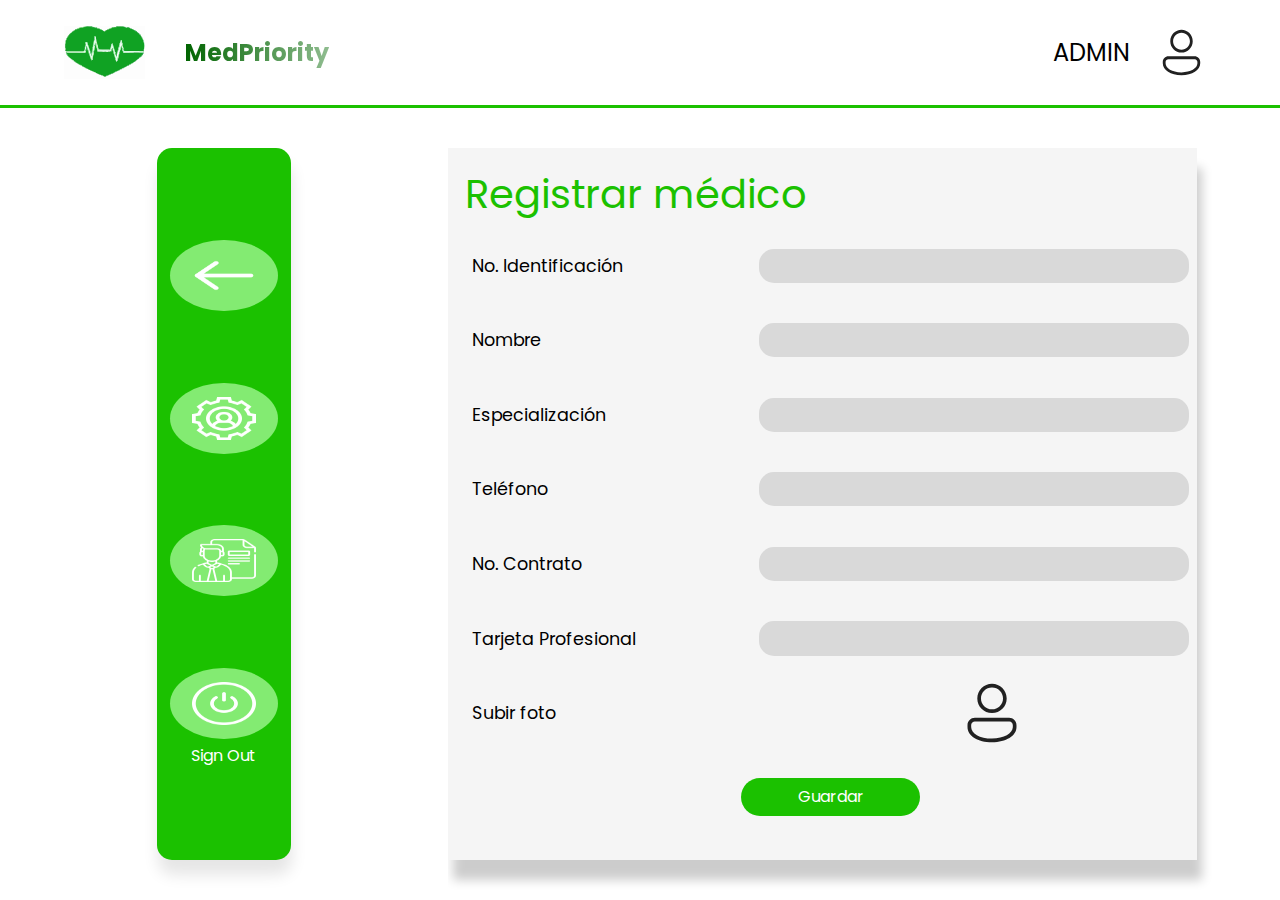
==== commit b11a559b: "responsive for phones done (tablet pending)" ====
--- a/index.html
+++ b/index.html
@@ -9,8 +9,9 @@
 </head>
 
 <body>
-
+    <!-- ------------------------------------HEADER----------------------------------- -->
 <header>
+
     <div class="nav">
         <div class="logo">
             <div class="logo-pic"></div>
@@ -20,21 +21,24 @@
             <p class="user-name">ADMIN</p>
             <div class="user-pic"></div>
         </div>
-        <div class="bg"></div>
-        <div class="btn-mobile">
-            <span class="icon-bar"></span>
-            <span class="icon-bar"></span>
-            <span class="icon-bar"></span>
-        </div>
-        <div id="nav-content">
-            <ul>
-                <li><a href="#med-register">Registrar medico</a></li>
-                <li><a href="#med-panel">Panel medico</a></li>
-                <li><a href="#patient-register">Registrar paciente</a></li>
-                <li><a href="#patient-list">Lista pacientes</a></li>
-            </ul>
+        <div id="nav-container">
+            <div class="blurry-bg"></div>
+            <div class="btn-mobile" tabindex="0">
+                <span class="icon-bar"></span>
+                <span class="icon-bar"></span>
+                <span class="icon-bar"></span>
+            </div>
+            <div id="nav-content" tabindex="0">
+                <ul>
+                    <li><a href="#med-register">Registrar medico</a></li>
+                    <li><a href="#med-panel">Panel medico</a></li>
+                    <li><a href="#patient-register">Registrar paciente</a></li>
+                    <li><a href="#patient-list">Lista pacientes</a></li>
+                </ul>
+            </div>
         </div>
     </div>
+
 </header>
 
     <section>
--- a/style.css
+++ b/style.css
@@ -29,17 +29,17 @@
 .nav{
     pointer-events: none;
     display: flex;
-    border: 1px solid red;
+    /* border: 1px solid red; */
     width: 90%;
     height: 100%;
     align-items: center;
     flex-direction: row;
-    /* justify-content: space-between; */
+    justify-content: space-between;
     /* gap: 10%; */
 }
 .logo{
     display: flex;
-    border: 1px solid;
+    /* border: 1px solid; */
     align-items: center;
     justify-content: start;
     height: 80%;
@@ -64,7 +64,7 @@
 }
 .user{
     display: flex;
-    border: 1px solid;
+    /* border: 1px solid; */
     align-items: center;
     justify-content: end;
     height: 80%;
@@ -75,7 +75,7 @@
     font-size: x-large;
 }
 .user-pic{
-    border: 1px solid fuchsia;
+    /* border: 1px solid fuchsia; */
     height: 100%;
     width: 20%;
     background-image: url(img/icon.svg);
@@ -86,16 +86,16 @@
 }
 
 .btn-mobile{
-    border: 1px solid blue;
+    /* border: 1px solid blue; */
     position: relative;
     display: flex;
     flex-direction: column;
     height: 100%;
-    width: 40px;
+    width: 30px;
     touch-action: manipulation;  /* ??? */
     pointer-events: auto;  /* ??? */
     justify-content: center;
-    margin: 1%;
+    margin-right: 10%;
 }
 
 .icon-bar{
@@ -103,24 +103,86 @@
     width: 100%;
     height: 3px;
     background: #000000;
+    transition: .3s;
 }
 
 .icon-bar + .icon-bar {
     margin-top: 5px;
 }
 
-.nav:focus-within .button {
+#nav-container{
+    width: 20%;
     pointer-events: none;
+    /* border: 1px solid blue; */
+    display: none;
+}
+
+#nav-container .blurry-bg {
+    position: fixed;
+    /* top: 12%; */
+    left: 0;
+    bottom: 0;
+    width: 100%;
+    height: 100%;
+    opacity: 0;
+    transition: .3s;
+    background: transparent;
+    backdrop-filter: blur(10px);
+    /* border: 1px solid red; */
   }
-.nav:focus-within .icon-bar:nth-of-type(1) {
-    transform: translate3d(0,8px,0) rotate(45deg);
+  #nav-container:focus-within .blurry-bg {
+    visibility: visible;
+    opacity: .6;
   }
-.nav:focus-within .icon-bar:nth-of-type(2) {
+
+#nav-container:focus-within .btn-mobile {
+    pointer-events: none;
+}
+#nav-container:focus-within .icon-bar:nth-of-type(1) {
+    transform: translate3d(0,8px,0) rotate(-45deg);
+}
+#nav-container:focus-within .icon-bar:nth-of-type(2) {
     opacity: 0;
 }
-.nav:focus-within .icon-bar:nth-of-type(3) {
-    transform: translate3d(0,-8px,0) rotate(-45deg);
-  }
+#nav-container:focus-within .icon-bar:nth-of-type(3) {
+    transform: translate3d(0,-8px,0) rotate(45deg);
+}
+
+#nav-content {
+    /* border: 1px solid fuchsia; */
+    margin-top: 70px;
+    padding: 20px;
+    width: 90%;
+    max-width: 300px;
+    position: fixed;
+    right: 0;
+    bottom: 0;
+    height: 88%;
+    background: #F5F5F5;
+    pointer-events: auto;
+    -webkit-tap-highlight-color: rgba(0,0,0,0);
+    transform: translateX(100%);
+    transition: transform .3s;
+    will-change: transform;
+    contain: paint;
+}
+
+  #nav-content ul {
+    height: 100%;
+    display: flex;
+    flex-direction: column;
+}
+  
+  #nav-content li a {
+    padding: 10px 5px;
+    display: block;
+    text-transform: uppercase;
+    transition: color .1s;
+}
+
+  #nav-container:focus-within #nav-content {
+    transform: none;
+}
 
 /* ----------------------------------MENU BUTTONS------------------------------- */
 section{
@@ -344,6 +406,10 @@
 @media(max-width:485px){
     .user{
         display: none;
+    }
+
+    #nav-container{
+        display: flex;
     }
 
     .nav{
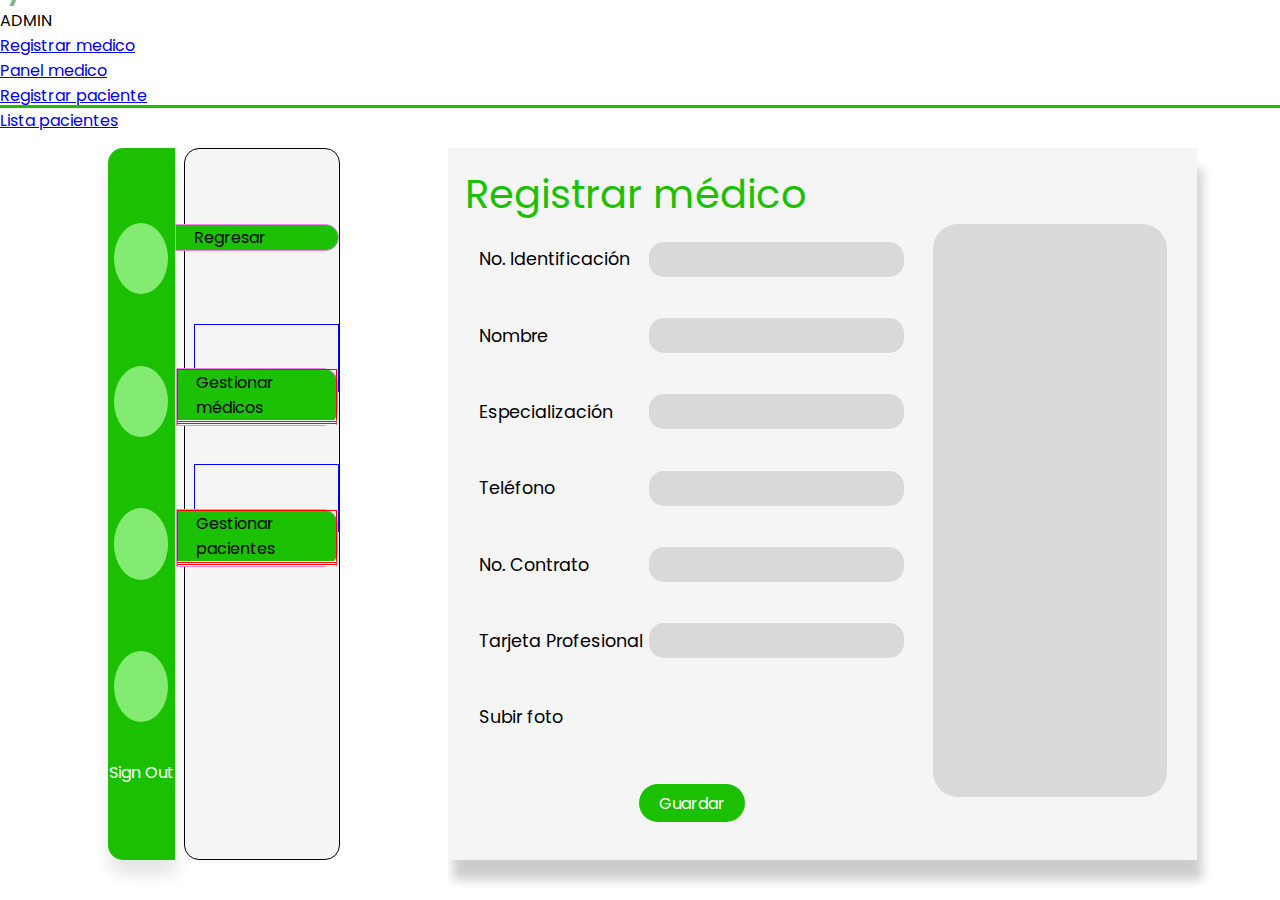
==== commit 2c93b9c9: "modal button" ====
--- a/index.html
+++ b/index.html
@@ -5,7 +5,7 @@
     <meta charset="UTF-8">
     <meta name="viewport" content="width=device-width, initial-scale=1.0">
     <title>MedPriority ADMIN</title>
-    <link rel="stylesheet" href="style.css">
+    <link rel="stylesheet" href="estail.css">
 </head>
 
 <body>
@@ -46,7 +46,6 @@
         <!-- -------------------MENU------------------- -->
 
         <div class="menu">
-
             <div class="menu-buttons">
                 <div class="btn">
                     <div class="back"></div>
@@ -70,7 +69,7 @@
                     </div>
                 </div>
                 <div class="cont-main">
-                    <div id="mainDiv1" class="manage-main">
+                       <div id="mainDiv1" class="manage-main">
                         <div id="1" class="manage active">
                             <a href="#">Gestionar médicos</a>
                         </div>
@@ -439,12 +438,38 @@
             <span>Title</span>
             <button data-close-button class="close-button">&times;</button>
         </div>
-        <div class="modal-body"><span>ipsum dolor sit 
-            amet consectetur adipisicing elit. 
-            Quam corrupti ab et veritatis maxime harum 
-            officia quod voluptatibus beatae possimus, 
-            quaerat voluptatum ut iusto eum perspiciatis 
-            corporis. Deleniti, odit sit?</span>
+        <div class="modal-body">
+            <div class="edit-modal">Tipo de Documento
+                <input type="text">
+            </div>
+            <div class="edit-modal">Numero de Documento
+                <input type="text">
+            </div>
+            <div class="edit-modal">Nombre
+                <input type="text">
+            </div>
+            <div class="edit-modal">Edad
+                <input type="text">
+            </div>
+            <div class="edit-modal">Sexo
+                <input type="text">
+            </div>
+            <div class="edit-modal">Direccion
+                <input type="text">
+            </div>
+            <div class="edit-modal">Telefono
+                <input type="text">
+            </div>
+            <div class="edit-modal">Correo Electronico
+                <input type="text">
+            </div>
+            <div class="edit-modal">Tipo de Afiliacion
+                <input type="text">
+            </div>
+            <div class="modal-savebutton">
+                <button>Aplicar cambios</button>
+            </div>
+            
         </div>
     </div>
     <div id="overlay"></div>
--- a/estail.css
+++ b/estail.css
@@ -0,0 +1,702 @@
+@import url('https://fonts.googleapis.com/css?family=Poppins:400,700,900');
+
+*{
+    margin: 0;
+    padding: 0;
+    font-family: 'Poppins', sans-serif;
+    box-sizing: border-box;
+}
+
+body{
+    /* border: 2px solid pink; */
+    height: 100vh;
+    display: flex;
+    flex-direction: column;
+}
+
+header{
+    /* border: 1px solid red; */
+    width: 100%;
+    height: 12%;
+    display: flex;
+    justify-content: space-between;
+    align-items: center;
+    border-bottom: #1BC100 solid;
+}
+.logo{
+    display: flex;
+    /* border: 1px solid; */
+    align-items: center;
+    justify-content: end;
+    height: 60%;
+    width: 15%;
+    gap: calc(5%);
+}
+.logo:hover{
+    cursor: pointer;
+}
+.logo-pic{
+    /* border: 1px solid orange; */
+    height: 100%;
+    width: 25%;
+    background-image: url(../Img/logo.jpeg);
+    background-size: calc(100%) calc(100%);
+}
+.logo-text{
+    background: linear-gradient(to right, #006400, #8fbc8f);
+    -webkit-background-clip: text;
+    color: transparent;
+}
+.user{
+    display: flex;
+    /* border: 1px solid; */
+    align-items: center;
+    justify-content: start;
+    height: 60%;
+    width: 15%;
+    gap: calc(5%);
+}
+.user-pic{
+    /* border: 1px solid fuchsia; */
+    height: 100%;
+    width: 25%;
+    background-image: url(../Img/icon.svg);
+    background-size: calc(100%) calc(100%);
+}
+.user-pic:hover{
+    cursor: pointer;
+}
+
+/* ----------------------------------MENU BUTTONS------------------------------- */
+section{
+    /* border: 5px solid; */
+    display: flex;
+    height: 88%;
+    /* flex-direction: column; */
+}
+
+.menu{
+    /* border: 1px solid blue; */
+    display: flex;
+    height: 100%;
+    width: 35%;
+    justify-content: center;
+    align-items: center;
+    gap: calc(2%);
+}
+
+.menu-buttons{
+    /* border: 1px solid rgb(0, 102, 255); */
+    background-color: #1BC100;
+    height: 90%;
+    width: 15%;
+    gap: calc(10%);
+    display: flex;
+    flex-direction: column;
+    align-items: center;
+    justify-content: center;
+    box-shadow: 1px 15px 15px rgba(0, 0, 0, 0.1);
+    border-radius: 15px 0px 0px 15px; /*check later*/
+}
+
+.menu-buttons a {
+    color: #FFFFFF;
+    text-decoration: none;
+    /* border: 1px solid; */
+    margin-top: calc(-50%);
+}
+
+.btn{
+    display: flex;
+    /* border: 1px solid rgb(255, 0, 191); */
+    height:10%;
+    width: 80%;
+    align-items: center;
+    justify-content: center;
+    background-color: #83EB72;
+    border-radius: 50%;
+}
+
+.btn:hover{
+    cursor: pointer;
+}
+
+.back{
+    height:60%;
+    width: 60%;
+    background-size: calc(100%) calc(100%);
+    background-image: url(../Img/back.png);
+    /* border: 1px solid; */
+}
+
+.manage-med{
+    height:60%;
+    width: 60%;
+    background-size: calc(100%) calc(100%);
+    background-image: url(../Img/manage.png);
+    /* border: 1px solid; */
+}
+
+.manage-user{
+    height:60%;
+    width: 60%;
+    background-size: calc(100%) calc(100%);
+    background-image: url(../Img/project.png);
+    /* border: 1px solid; */
+}
+
+.sign-out{
+    height:60%;
+    width: 60%;
+    background-size: calc(100%) calc(100%);
+    background-image: url(../Img/power.png);
+    /* border: 1px solid; */
+}
+
+/* ---------------------------------------MENU OPTIONS------------------------------------- */
+
+.menu-options{
+    border: 1px solid black;
+    background-color: #F5F5F5;
+    /* gap: calc(5%); */
+    display: flex;
+    height: 90%;
+    width: 35%;
+    flex-direction: column;
+    /* align-items: center; */
+    /* justify-content: center; */
+    border-radius: 15px;
+    padding-top: 7%;
+    padding-left: 2%;
+}
+
+.menu-options a {
+    color: #000000;
+    text-decoration: none;
+}
+
+.aux2{
+    border: 1px solid;
+    /* height: 15%; */
+    /* height: 8%; */
+    width: 100%;
+    margin-top: 12%;
+}
+
+.cont-main{
+    display: flex;
+    border: 1px solid blue;
+    /* height: calc(35%); */
+    height: 10%;
+    flex-direction: column;
+    width: 100%;
+    /* justify-content: space-evenly; */
+    /* gap: 40%; */
+    /* align-items: end; */
+    /* margin-top: 32%; */
+    margin-top: 50%;
+}
+
+.manage-main{
+    border: 1px solid violet;
+    background-color: #1BC100;
+    width: 113%;
+    align-self: flex-end;
+    border-radius: 0px 15px 15px 0px;
+    /* flex: none; */
+    margin-top: 30%;
+}
+
+.manage-b{
+    display: flex;
+    align-items: center;
+    padding-left: 11%;
+}
+.test{
+    border: 3px solid black;
+    display: flex;
+    align-items: flex-start;
+}
+.manage{
+    border: 1px solid red;
+    align-items: center;
+    padding-left: 11%;
+    display: display;
+    overflow: hidden;
+    border-bottom: #F5F5F5 1px solid;
+    transition: max-height 0.5s ease-in-out;
+    max-height: 0;
+}
+.manage.active{
+    /* display: block; */
+    max-height: 100px;  /*?????? la animacion cambia entre vh, px y %*/
+}
+
+.manage-main a:hover{
+    color: #F5F5F5;
+    transition: ease-in-out 0.2s;
+}
+
+/* ---------------------------------------------MAIN CONTENT------------------------------------------------- */
+.content{
+    /* border: 1px solid blue; */
+    width: 65%;
+    height: 100%;
+    flex-direction: column;
+    overflow: hidden;
+}
+
+/* -----------------------------------------REGISTRAR MEDICO------------------------------------------------ */
+.med-register{
+    /* border: 1px solid red; */
+    height: 100%;
+    width: 100%;
+    display: flex;
+    /* display: none; */
+    justify-content: start;
+    align-items: center;
+}
+.med-register p{
+    color: #1BC100;
+    font-size: 250%;
+}
+
+.survey-frame{
+    /* border: 1px solid red; */
+    height: 90%;
+    width: 90%;
+    display: flex;
+    flex-direction: column;
+    align-items: start;
+    padding-top: 2%;
+    padding-left: 2%;
+    background-color: #F5F5F5;
+    box-shadow: 5px 20px 10px rgba(0, 0, 0, 0.2);
+}
+.survey-main{
+    /* border: 1px solid orange; */
+    display: flex;
+    width: 100%;
+    height: 100%;
+}
+.survey-container{
+    /* border: 1px solid blue; */
+    width: 60%;
+    height: 100%;
+    display: flex;
+    flex-direction: column;
+    gap: calc(1%);
+    padding-left: 2%;
+}
+.question{
+    /* border: 1px solid; */
+    height: 11%;
+    width: 100%;
+    display: flex;
+    align-items: center;
+}
+.question label{
+    width: 40%;
+    /* border: 1px solid; */
+    font-size: 110%;
+}
+.question input{
+    background-color: #D9D9D9;
+    height: 50%;
+    width: 60%;
+    border-radius: 15px;
+    border: transparent;
+    padding-left: 3%;
+}
+
+.pic-survey{
+    /* border: 1px solid red; */
+    margin-left: 25%;
+    height: 100%;
+    width: 15%;
+    background-image: url(../Img/icon.svg);
+    background-size: calc(100%) calc(100%);
+}
+.save{
+    /* border: 1px solid red; */
+    height: 10%;
+    width: 100%;
+    display: flex;
+    justify-content: center;
+    align-items: end;
+}
+.save-button{
+    /* border: 1px solid blue; */
+    height: 60%;
+    width: 25%;
+    background-color: #1BC100;
+    display: flex;
+    justify-content: center;
+    align-items: center;
+    border-radius: 20px;
+}
+.save-button:hover{
+    cursor: pointer;
+}
+.save-button a{
+    color: #ffffff;
+    text-decoration: none;
+}
+
+.img-container{
+    /* border: 1px solid; */
+    width: 40%;
+    display: flex;
+    justify-content: center;
+    /* align-items: center; */
+}
+.img-frame{
+    /* border: 1px solid red; */
+    height: 90%;
+    width:  80%;
+    background-color: #D9D9D9;
+    border-radius: 25px;
+    display: flex;
+    justify-content: center;
+    align-items: center;
+}
+.nurse-img{
+    /* border: 1px solid; */
+    height: 85%;
+    width: 90%;
+    background-image: url(../Img/nurse.png);
+    background-size: calc(100%) calc(100%);
+}
+
+/* ------------------------------------PANEL MEDICO----------------------------------------------- */
+.med-panel{
+    /* border: 3px solid purple; */
+    height: 100%;
+    width: 100%;
+    display: flex;
+    /* display: none; */
+    flex-direction: column;
+    justify-content: center;
+    /* align-items: center; */
+}
+.med-panel p{
+    color: #1BC100;
+    font-size: 250%;
+}
+.panel-frame{
+    /* border: 1px solid  blue; */
+    height: 90%;
+    width: 90%;
+    display: flex;
+    /* display: none; */
+    flex-direction: column;
+    /* justify-content: center; */
+    /* padding-top: 2%; */
+    /* padding-left: 2%; */
+    padding: 2%;
+    background-color: #F5F5F5;
+    box-shadow: 5px 20px 10px rgba(0, 0, 0, 0.2);
+}
+.panel-main{
+    /* border: 1px solid fuchsia; */
+    display: flex;
+    width: 100%;
+    height: 100%;
+}
+table{
+    /* border: 1px solid red; */
+    width: 100%;
+    text-align: left;
+}
+table th{
+    /* border: 1px solid black; */
+    font-size: larger;
+}
+table td{
+    /* border: 1px solid black; */
+}
+table tr{
+    justify-content: center;
+    text-align: center;
+}
+table button{
+    background-color: #1BC100;
+    border: transparent;
+    border-radius: 15px;
+    width: 60%;
+    color: #ffffff;
+    font-size: large;
+    box-shadow: 1px 15px 15px rgba(0, 0, 0, 0.2);
+    cursor: pointer;
+}
+
+/* ------------------------------------REGISTRAR PACIENTE----------------------------------------------- */
+.patient-register{
+    /* border: 1px solid purple; */
+    height: 100%;
+    width: 100%;
+    display: flex;
+    /* display: none; */
+    justify-content: start;
+    align-items: center;
+}
+
+.patient-register p{
+    color: #1BC100;
+    font-size: 250%;
+}
+
+.pat-survey-frame{
+    /* border: 1px solid  blue; */
+    height: 90%;
+    width: 90%;
+    display: flex;
+    flex-direction: column;
+    padding-top: 2%;
+    padding-left: 2%;
+    background-color: #F5F5F5;
+    box-shadow: 5px 20px 10px rgba(0, 0, 0, 0.2);
+}
+.pat-survey-main{
+    /* border: 1px solid; */
+    display: flex;
+    height: 100%;
+    width: 100%;
+}
+.pat-survey-container{
+    /* border: 1px solid green; */
+    width: 60%;
+    height: 100%;
+    display: flex;
+    flex-direction: column;
+    gap: calc(1%);
+}
+.pat-question{
+    /* border: 1px solid; */
+    height: 11%;
+    display: flex;
+    align-items: center;
+}
+
+.pat-question label{
+    width: 40%;
+    font-size: 110%;
+    /* border: 1px solid blueviolet; */
+}
+
+.pat-question input{
+    background-color: #D9D9D9;
+    height: 50%;
+    width: 60%;
+    border-radius: 15px;
+    border: transparent;
+    padding-left: 3%;
+}
+
+.pat-question select{
+    background-color: #D9D9D9;
+    height: 50%;
+    width: 60%;
+    border-radius: 15px;
+    border: transparent;
+    padding-left: 3%;
+}
+
+.save-patient{
+    /* border: 1px solid fuchsia; */
+    height: 10%;
+    width: 100%;
+    display: flex;
+    justify-content: center;
+    /* align-items: center; */
+}
+.save-pat-button{
+    /* border: 1px solid blue; */
+    height: 60%;
+    width: 25%;
+    background-color: #1BC100;
+    display: flex;
+    justify-content: center;
+    align-items: center;
+    border-radius: 20px;
+}
+.save-pat-button:hover{
+    cursor: pointer;
+}
+.save-pat-button a{
+    color: #ffffff;
+    text-decoration: none;
+}
+
+.img-pat-container{
+    /* border: 1px solid; */
+    width: 40%;
+    display: flex;
+    justify-content: center;
+    /* align-items: center; */
+}
+.img-pat-frame{
+    /* border: 1px solid red; */
+    height: 90%;
+    width:  80%;
+    background-color: #D9D9D9;
+    border-radius: 25px;
+    display: flex;
+    justify-content: center;
+    align-items: center;
+}
+.pat-img{
+    /* border: 1px solid; */
+    height: 55%;
+    width: 90%;
+    background-image: url(../Img/doctors.png);
+    background-size: calc(100%) calc(100%);
+}
+
+
+
+/* ------------------------------------ LISTA PACIENTES----------------------------------------------- */
+.patient-list{
+    /* border: 1px solid purple; */
+    height: 100%;
+    width: 100%;
+    display: flex;
+    /* display: none; */
+    justify-content: center;
+    /* align-items: center; */
+    flex-direction: column;
+}
+
+.patient-list p{
+    color: #1BC100;
+    font-size: 250%;
+}
+.patient-frame{
+    /* border: 1px solid  blue; */
+    height: 90%;
+    width: 90%;
+    display: flex;
+    flex-direction: column;
+    padding: 2%;
+    background-color: #F5F5F5;
+    box-shadow: 5px 20px 10px rgba(0, 0, 0, 0.2);
+}
+
+.patient-main{
+    /* border: 1px solid fuchsia; */
+    display: flex;
+    width: 100%;
+    height: 100%;
+}
+
+/* -------------------------------------------------- MODAL -------------------------------------------- */
+
+.modal{
+    border: 1px solid;
+    position: fixed;
+    top: 50%;
+    left: 50%;
+    transform: translate(-50%, -50%) scale(0);
+    transition: 0.2s ease-in-out;
+    border-radius: 15px;
+    z-index: 10;
+    background-color: #F5F5F5;
+    width: 40%;
+    height: 80%;
+    display: flex;
+    flex-direction: column;
+}
+
+.modal.active{
+    transform: translate(-50%, -50%) scale(1);
+}
+
+.modal-header{
+    display: flex;
+    border-bottom: 1px solid;
+    align-items: center;
+    justify-content: space-between;
+    padding: 2%;
+}
+
+.modal-header span{
+    font-size: x-large;
+    font-weight: bold;
+    color: #1BC100;
+}
+
+.modal-header .close-button{
+    cursor: pointer;
+    border: none;
+    outline: none;
+    background: none;
+    font-size: xx-large;
+}
+
+.modal-body{
+    padding: 2%;
+}
+
+#overlay{
+    /* border: 1px solid blue; */
+    position: fixed;
+    opacity: 0;
+    top: 0;
+    left: 0;
+    right: 0;
+    bottom: 0;
+    background: transparent;
+    backdrop-filter: blur(5px);
+    pointer-events: none;
+    transition: 0.2s ease-in-out;
+}
+
+#overlay.active{
+    opacity: 1;
+    pointer-events: all;
+}
+
+/* ---------------------------- MODAL CONTENT -------------------------*/
+
+.modal-body{
+    /* border: 1px solid black; */
+    height: 100%;
+}
+
+.modal-savebutton{
+    border: 1px solid red;
+    height: 9%;
+    display: flex;
+    align-items: center;
+    justify-content: center;
+}
+
+.modal-savebutton button{
+    background-color: #1BC100;
+    border-radius: 15px;
+    width: 30%;
+    border: transparent;
+    height: 55%;
+    color: #ffffff;
+    font-size:small
+}
+
+.edit-modal{
+    /* border: 1px solid red; */
+    display: flex;
+    width: 100%;
+    height: 10%;
+    align-items: center;
+    gap: 3%;
+}
+
+.edit-modal input{
+    background-color: #D9D9D9;
+    height: 50%;
+    width: 40%;
+    border-radius: 15px;
+    border: transparent;
+    padding-left: 3%;
+    justify-self: end;
+}
+
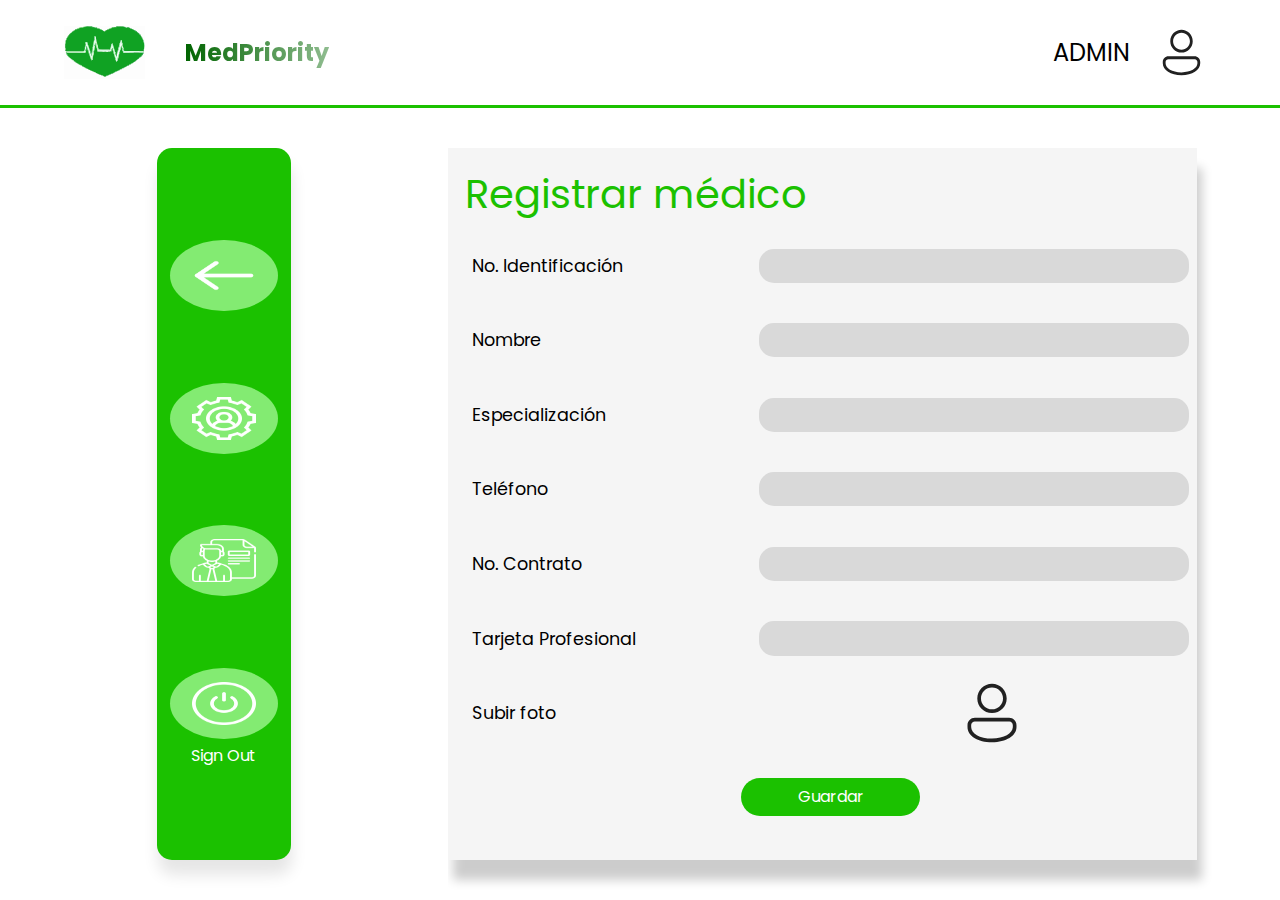
==== commit f2fe585d: "final release (i guess)" ====
--- a/index.html
+++ b/index.html
@@ -5,7 +5,7 @@
     <meta charset="UTF-8">
     <meta name="viewport" content="width=device-width, initial-scale=1.0">
     <title>MedPriority ADMIN</title>
-    <link rel="stylesheet" href="estail.css">
+    <link rel="stylesheet" href="style.css">
 </head>
 
 <body>
--- a/style.css
+++ b/style.css
@@ -0,0 +1,902 @@
+@import url('https://fonts.googleapis.com/css?family=Poppins:400,700,900');
+
+*{
+    margin: 0;
+    padding: 0;
+    font-family: 'Poppins', sans-serif;
+    box-sizing: border-box;
+}
+
+body{
+    /* border: 2px solid pink; */
+    height: 100vh;
+    display: flex;
+    flex-direction: column;
+}
+
+header{
+    /* border: 1px solid red; */
+    width: 100%;
+    height: 12%;
+    /* padding-left: 2%; */
+    /* padding-right: 2%; */
+    display: flex;
+    justify-content: center;
+    /* gap: calc(60%); */
+    align-items: center;
+    border-bottom: #1BC100 solid;
+}
+.nav{
+    pointer-events: none;
+    display: flex;
+    /* border: 1px solid red; */
+    width: 90%;
+    height: 100%;
+    align-items: center;
+    flex-direction: row;
+    justify-content: space-between;
+    /* gap: 10%; */
+}
+.logo{
+    display: flex;
+    /* border: 1px solid; */
+    align-items: center;
+    justify-content: start;
+    height: 80%;
+    width: 70%;
+    gap: calc(5%);
+}
+.logo:hover{
+    cursor: pointer;
+}
+.logo-pic{
+    /* border: 1px solid orange; */
+    height: 100%;
+    width: calc(10%);
+    background-image: url(img/logo.svg);
+    background-size: calc(100%) calc(100%);
+}
+.logo-text{
+    background: linear-gradient(to right, #006400, #8fbc8f);
+    -webkit-background-clip: text;
+    color: transparent;
+    font-size: xx-large;
+}
+.user{
+    display: flex;
+    /* border: 1px solid; */
+    align-items: center;
+    justify-content: end;
+    height: 80%;
+    width: 30%;
+    gap: calc(5%);
+}
+.user-name{
+    font-size: x-large;
+}
+.user-pic{
+    /* border: 1px solid fuchsia; */
+    height: 100%;
+    width: 20%;
+    background-image: url(img/icon.svg);
+    background-size: calc(100%) calc(100%);
+}
+.user-pic:hover{
+    cursor: pointer;
+}
+
+.btn-mobile{
+    /* border: 1px solid blue; */
+    position: relative;
+    display: flex;
+    flex-direction: column;
+    height: 100%;
+    width: 30px;
+    touch-action: manipulation;  /* ??? */
+    pointer-events: auto;  /* ??? */
+    justify-content: center;
+    margin-right: 10%;
+}
+
+.icon-bar{
+    display: block;
+    width: 100%;
+    height: 3px;
+    background: #000000;
+    transition: .3s;
+}
+
+.icon-bar + .icon-bar {
+    margin-top: 5px;
+}
+
+#nav-container{
+    width: 20%;
+    pointer-events: none;
+    /* border: 1px solid blue; */
+    display: none;
+}
+
+#nav-container .blurry-bg {
+    position: fixed;
+    /* top: 12%; */
+    left: 0;
+    bottom: 0;
+    width: 100%;
+    height: 100%;
+    opacity: 0;
+    transition: .3s;
+    background: transparent;
+    backdrop-filter: blur(10px);
+    /* border: 1px solid red; */
+  }
+  #nav-container:focus-within .blurry-bg {
+    visibility: visible;
+    opacity: .6;
+  }
+
+#nav-container:focus-within .btn-mobile {
+    pointer-events: none;
+}
+#nav-container:focus-within .icon-bar:nth-of-type(1) {
+    transform: translate3d(0,8px,0) rotate(-45deg);
+}
+#nav-container:focus-within .icon-bar:nth-of-type(2) {
+    opacity: 0;
+}
+#nav-container:focus-within .icon-bar:nth-of-type(3) {
+    transform: translate3d(0,-8px,0) rotate(45deg);
+}
+
+#nav-content {
+    /* border: 1px solid fuchsia; */
+    margin-top: 70px;
+    padding: 20px;
+    width: 90%;
+    max-width: 300px;
+    position: fixed;
+    right: 0;
+    bottom: 0;
+    height: 88%;
+    background: #F5F5F5;
+    pointer-events: auto;
+    -webkit-tap-highlight-color: rgba(0,0,0,0);
+    transform: translateX(100%);
+    transition: transform .3s;
+    will-change: transform;
+    contain: paint;
+}
+
+  #nav-content ul {
+    height: 100%;
+    display: flex;
+    flex-direction: column;
+}
+  
+  #nav-content li a {
+    padding: 10px 5px;
+    display: block;
+    text-transform: uppercase;
+    transition: color .1s;
+}
+
+  #nav-container:focus-within #nav-content {
+    transform: none;
+}
+
+/* ----------------------------------MENU BUTTONS------------------------------- */
+section{
+    /* border: 5px solid; */
+    display: flex;
+    height: 88%;
+    /* flex-direction: column; */
+}
+
+.menu{
+    /* border: 1px solid blue; */
+    display: flex;
+    height: 100%;
+    width: 35%;
+    justify-content: center;
+    align-items: center;
+    gap: calc(2%);
+}
+
+.menu-buttons{
+    /* border: 1px solid rgb(0, 102, 255); */
+    background-color: #1BC100;
+    height: 90%;
+    width: 15%;
+    gap: calc(10%);
+    display: flex;
+    flex-direction: column;
+    align-items: center;
+    justify-content: center;
+    box-shadow: 1px 15px 15px rgba(0, 0, 0, 0.1);
+    border-radius: 15px 0px 0px 15px; /*check later*/
+}
+
+.menu-buttons a {
+    color: #FFFFFF;
+    text-decoration: none;
+    /* border: 1px solid; */
+    margin-top: calc(-50%);
+}
+
+.btn{
+    display: flex;
+    /* border: 1px solid rgb(255, 0, 191); */
+    height:10%;
+    width: 80%;
+    align-items: center;
+    justify-content: center;
+    background-color: #83EB72;
+    border-radius: 50%;
+}
+
+.btn:hover{
+    cursor: pointer;
+}
+
+.back{
+    height:60%;
+    width: 60%;
+    background-size: calc(100%) calc(100%);
+    background-image: url(img/back.png);
+    /* border: 1px solid; */
+}
+
+.manage-med{
+    height:60%;
+    width: 60%;
+    background-size: calc(100%) calc(100%);
+    background-image: url(img/manage.png);
+    /* border: 1px solid; */
+}
+
+.manage-user{
+    height:60%;
+    width: 60%;
+    background-size: calc(100%) calc(100%);
+    background-image: url(img/project.png);
+    /* border: 1px solid; */
+}
+
+.sign-out{
+    height:60%;
+    width: 60%;
+    background-size: calc(100%) calc(100%);
+    background-image: url(img/power.png);
+    /* border: 1px solid; */
+}
+
+/* ---------------------------------------MENU OPTIONS------------------------------------- */
+
+.menu-options{
+    /* border: 1px solid red; */
+    background-color: #F5F5F5;
+    /* gap: calc(14%); */
+    display: flex;
+    height: 90%;
+    width: calc(35%);
+    flex-direction: column;
+    align-items: center;
+    /* justify-content: center; */
+    border-radius: 15px;
+    padding-top: calc(7%);
+    padding-left: 2%;
+}
+
+.menu-options a {
+    color: #000000;
+    text-decoration: none;
+}
+
+.cont-main{
+    display: flex;
+    /* border: 1px solid black; */
+    /* height: calc(35%); */
+    height: 12%;
+    flex-direction: column;
+    width: 100%;
+    /* justify-content: space-evenly; */
+    /* gap: 40%; */
+    align-items: end;
+    margin-top: 32%;
+}
+
+.manage-main{
+    /* border: 1px solid blue; */
+    background-color: #1BC100;
+    width: 113%;
+    align-self: flex-end;
+    border-radius: 0px 15px 15px 0px;
+    /* flex: none; */
+    margin-top: 30%;
+}
+
+.manage-b{
+    display: flex;
+    align-items: center;
+    padding-left: 11%;
+}
+
+.manage{
+    /* border: 1px solid red; */
+    align-items: center;
+    padding-left: 11%;
+    overflow: hidden;
+    border-bottom: #F5F5F5 1px solid;
+    transition: max-height 0.5s ease-in-out;
+    max-height: 0;
+}
+.manage.active{
+    display: block;
+    max-height: 100px;  /*?????? la animacion cambia entre vh, px y %*/
+}
+
+.manage-main a:hover{
+    color: #F5F5F5;
+    transition: ease-in-out 0.2s;
+}
+
+/* ---------------------------------------------RESPONSIVE----------------------------------------------------------- */
+
+@media(max-width:1300px){
+    .logo, .user{
+        height: 50%;
+    }
+    .logo-text, .user-name{
+        font-size:x-large;
+    }
+    
+    .survey-main .img-container, 
+    .pat-survey-main .img-pat-container{
+        display:none;
+    }
+
+    .survey-main .survey-container,
+    .pat-survey-main .pat-survey-container{
+        width: 100%;
+        padding: 1%;
+    }
+
+    .menu-options{
+        display: none;
+    }
+
+    .menu-buttons{
+        width: 30%;
+        border-radius: 15px;
+    }
+}
+@media(max-width:685px){
+    .menu{
+        width: 25%;
+    }
+
+    .menu-buttons{
+        width: 60%;
+        border-radius: 15px;
+    }
+    .content .med-register,
+    .content .patient-register{
+        justify-content: end;
+    }
+
+    .med-register .survey-frame,
+    .patient-register .pat-survey-frame{
+        width: 95%;
+    }
+}
+@media(max-width:600px){
+    .med-register .survey-frame p,
+    .patient-register .pat-survey-frame p{
+        font-size: x-large;
+    }
+    .med-register .survey-frame label,
+    .patient-register .pat-survey-frame label{
+        font-size: small;
+        width: 60%;
+    }
+    .logo-pic{
+        width: 70px;
+    }
+}
+@media(max-width:485px){
+    .user{
+        display: none;
+    }
+
+    #nav-container{
+        display: flex;
+    }
+
+    .nav{
+        width: 100%;
+    }
+    
+    .menu{
+        display: none;
+    }
+
+    section .content{
+        width: 100%;
+    }
+
+    .content .med-register,
+    .content .patient-register{
+        justify-content: center;
+    }
+
+}
+
+/* ---------------------------------------------MAIN CONTENT------------------------------------------------- */
+.content{
+    /* border: 1px solid blue; */
+    width: 65%;
+    height: 100%;
+    flex-direction: column;
+    overflow: hidden;
+}
+
+/* -----------------------------------------REGISTRAR MEDICO------------------------------------------------ */
+.med-register{
+    /* border: 1px solid red; */
+    height: 100%;
+    width: 100%;
+    display: flex;
+    /* display: none; */
+    justify-content: start;
+    align-items: center;
+}
+.med-register p{
+    color: #1BC100;
+    font-size: 250%;
+}
+
+.survey-frame{
+    /* border: 1px solid red; */
+    height: 90%;
+    width: 90%;
+    display: flex;
+    flex-direction: column;
+    align-items: start;
+    padding-top: 2%;
+    padding-left: 2%;
+    background-color: #F5F5F5;
+    box-shadow: 5px 20px 10px rgba(0, 0, 0, 0.2);
+}
+.survey-main{
+    /* border: 1px solid orange; */
+    display: flex;
+    width: 100%;
+    height: 100%;
+    /* justify-content: center; */
+}
+.survey-container{
+    /* border: 1px solid blue; */
+    width: 60%;
+    height: 100%;
+    display: flex;
+    flex-direction: column;
+    gap: calc(1%);
+    padding-left: 2%;
+    /* align-items: center; */
+}
+.question{
+    /* border: 1px solid; */
+    height: 11%;
+    width: 100%;
+    display: flex;
+    align-items: center;
+}
+.question label{
+    width: 40%;
+    /* border: 1px solid; */
+    font-size: 110%;
+}
+.question input{
+    background-color: #D9D9D9;
+    height: 50%;
+    width: 60%;
+    border-radius: 15px;
+    border: transparent;
+    padding-left: 3%;
+}
+
+.pic-survey{
+    /* border: 1px solid red; */
+    margin-left: 25%;
+    height: 100%;
+    width: 15%;
+    background-image: url(img/icon.svg);
+    background-size: calc(100%) calc(100%);
+}
+.save{
+    /* border: 1px solid red; */
+    height: 10%;
+    width: 100%;
+    display: flex;
+    justify-content: center;
+    align-items: end;
+}
+.save-button{
+    /* border: 1px solid blue; */
+    height: 60%;
+    width: 25%;
+    background-color: #1BC100;
+    display: flex;
+    justify-content: center;
+    align-items: center;
+    border-radius: 20px;
+}
+.save-button:hover{
+    cursor: pointer;
+}
+.save-button a{
+    color: #ffffff;
+    text-decoration: none;
+}
+
+.img-container{
+    /* border: 1px solid; */
+    width: 40%;
+    display: flex;
+    /* display: none; */
+    justify-content: center;
+    /* align-items: center; */
+}
+.img-frame{
+    /* border: 1px solid red; */
+    height: 90%;
+    width:  80%;
+    background-color: #D9D9D9;
+    border-radius: 25px;
+    display: flex;
+    justify-content: center;
+    align-items: center;
+}
+.nurse-img{
+    /* border: 1px solid; */
+    height: 85%;
+    width: 90%;
+    background-image: url(img/nurse.png);
+    background-size: calc(100%) calc(100%);
+    mask-image: linear-gradient(black 80%, transparent);
+}
+
+/* ------------------------------------PANEL MEDICO----------------------------------------------- */
+.med-panel{
+    /* border: 3px solid purple; */
+    height: 100%;
+    width: 100%;
+    display: flex;
+    /* display: none; */
+    flex-direction: column;
+    justify-content: center;
+    /* align-items: center; */
+}
+.med-panel p{
+    color: #1BC100;
+    font-size: 250%;
+}
+.panel-frame{
+    /* border: 1px solid  blue; */
+    height: 90%;
+    width: 90%;
+    display: flex;
+    /* display: none; */
+    flex-direction: column;
+    /* justify-content: center; */
+    /* padding-top: 2%; */
+    /* padding-left: 2%; */
+    padding: 2%;
+    background-color: #F5F5F5;
+    box-shadow: 5px 20px 10px rgba(0, 0, 0, 0.2);
+}
+.panel-main{
+    /* border: 1px solid fuchsia; */
+    display: flex;
+    width: 100%;
+    height: 100%;
+}
+table{
+    /* border: 1px solid red; */
+    width: 100%;
+    text-align: left;
+}
+table th{
+    /* border: 1px solid black; */
+    font-size: larger;
+}
+table td{
+    /* border: 1px solid black; */
+    font-size: medium;
+}
+table tr{
+    justify-content: center;
+    text-align: center;
+}
+table button{
+    background-color: #1BC100;
+    border: transparent;
+    border-radius: 15px;
+    width: 60%;
+    color: #ffffff;
+    font-size: large;
+    box-shadow: 1px 15px 15px rgba(0, 0, 0, 0.2);
+    cursor: pointer;
+}
+
+/* ------------------------------------REGISTRAR PACIENTE----------------------------------------------- */
+.patient-register{
+    /* border: 1px solid purple; */
+    height: 100%;
+    width: 100%;
+    display: flex;
+    /* display: none; */
+    justify-content: start;
+    align-items: center;
+}
+
+.patient-register p{
+    color: #1BC100;
+    font-size: 250%;
+}
+
+.pat-survey-frame{
+    /* border: 1px solid  blue; */
+    height: 90%;
+    width: 90%;
+    display: flex;
+    flex-direction: column;
+    padding-top: 2%;
+    padding-left: 2%;
+    background-color: #F5F5F5;
+    box-shadow: 5px 20px 10px rgba(0, 0, 0, 0.2);
+}
+.pat-survey-main{
+    /* border: 1px solid; */
+    display: flex;
+    height: 100%;
+    width: 100%;
+}
+.pat-survey-container{
+    /* border: 1px solid green; */
+    width: 60%;
+    height: 100%;
+    display: flex;
+    flex-direction: column;
+    gap: calc(1%);
+}
+.pat-question{
+    /* border: 1px solid; */
+    height: 11%;
+    display: flex;
+    align-items: center;
+}
+
+.pat-question label{
+    width: 40%;
+    font-size: 110%;
+    /* border: 1px solid blueviolet; */
+}
+
+.pat-question input{
+    background-color: #D9D9D9;
+    height: 50%;
+    width: 60%;
+    border-radius: 15px;
+    border: transparent;
+    padding-left: 3%;
+}
+
+.pat-question select{
+    background-color: #D9D9D9;
+    height: 50%;
+    width: 60%;
+    border-radius: 15px;
+    border: transparent;
+    padding-left: 3%;
+}
+
+.save-patient{
+    /* border: 1px solid fuchsia; */
+    height: 10%;
+    width: 100%;
+    display: flex;
+    justify-content: center;
+    /* align-items: center; */
+}
+.save-pat-button{
+    /* border: 1px solid blue; */
+    height: 60%;
+    width: 25%;
+    background-color: #1BC100;
+    display: flex;
+    justify-content: center;
+    align-items: center;
+    border-radius: 20px;
+}
+.save-pat-button:hover{
+    cursor: pointer;
+}
+.save-pat-button a{
+    color: #ffffff;
+    text-decoration: none;
+}
+
+.img-pat-container{
+    /* border: 1px solid; */
+    width: 40%;
+    display: flex;
+    justify-content: center;
+    /* align-items: center; */
+}
+.img-pat-frame{
+    /* border: 1px solid red; */
+    height: 90%;
+    width:  80%;
+    background-color: #D9D9D9;
+    border-radius: 25px;
+    display: flex;
+    justify-content: center;
+    align-items: center;
+}
+.pat-img{
+    /* border: 1px solid; */
+    height: 55%;
+    width: 90%;
+    background-image: url(img/doctors.png);
+    background-size: calc(100%) calc(100%);
+    mask-image: linear-gradient(black 80%, transparent);
+}
+
+
+/* ------------------------------------ LISTA PACIENTES----------------------------------------------- */
+.patient-list{
+    /* border: 1px solid purple; */
+    height: 100%;
+    width: 100%;
+    display: flex;
+    /* display: none; */
+    justify-content: center;
+    /* align-items: center; */
+    flex-direction: column;
+}
+
+.patient-list p{
+    color: #1BC100;
+    font-size: 250%;
+}
+.patient-frame{
+    /* border: 1px solid  blue; */
+    height: 90%;
+    width: 90%;
+    display: flex;
+    flex-direction: column;
+    padding: 2%;
+    background-color: #F5F5F5;
+    box-shadow: 5px 20px 10px rgba(0, 0, 0, 0.2);
+}
+
+.patient-main{
+    /* border: 1px solid fuchsia; */
+    display: flex;
+    width: 100%;
+    height: 100%;
+}
+
+/* -------------------------------------------------- MODAL -------------------------------------------- */
+
+.modal{
+    border: 1px solid;
+    position: fixed;
+    top: 50%;
+    left: 50%;
+    transform: translate(-50%, -50%) scale(0);
+    transition: 0.2s ease-in-out;
+    border-radius: 15px;
+    z-index: 10;
+    background-color: #F5F5F5;
+    width: 40%;
+    height: 80%;
+    display: flex;
+    flex-direction: column;
+}
+
+.modal.active{
+    transform: translate(-50%, -50%) scale(1);
+}
+
+.modal-header{
+    display: flex;
+    border-bottom: 1px solid;
+    align-items: center;
+    justify-content: space-between;
+    padding: 2%;
+    /* border: 1px solid red; */
+}
+
+.modal-header span{
+    font-size: x-large;
+    font-weight: bold;
+    color: #1BC100;
+}
+
+.modal-header .close-button{
+    cursor: pointer;
+    border: none;
+    outline: none;
+    background: none;
+    font-size: xx-large;
+}
+
+.modal-body{
+    padding: 2%;
+    /* border: 1px solid blue; */
+}
+
+#overlay{
+    /* border: 1px solid blue; */
+    position: fixed;
+    opacity: 0;
+    top: 0;
+    left: 0;
+    right: 0;
+    bottom: 0;
+    background: transparent;
+    backdrop-filter: blur(5px);
+    pointer-events: none;
+    transition: 0.2s ease-in-out;
+}
+
+#overlay.active{
+    opacity: 1;
+    pointer-events: all;
+}
+
+/* ---------------------------- MODAL CONTENT -------------------------*/
+
+.modal-body{
+    /* border: 1px solid black; */
+    height: 100%;
+}
+
+.modal-savebutton{
+    /* border: 1px solid red; */
+    height: 9%;
+    display: flex;
+    align-items: center;
+    justify-content: center;
+}
+
+.modal-savebutton button{
+    background-color: #1BC100;
+    border-radius: 15px;
+    width: 30%;
+    border: transparent;
+    height: 55%;
+    color: #ffffff;
+    font-size:small;
+}
+
+.edit-modal{
+    /* border: 1px solid red; */
+    display: flex;
+    width: 100%;
+    height: 10%;
+    align-items: center;
+    gap: 3%;
+}
+
+.edit-modal input{
+    background-color: #D9D9D9;
+    height: 50%;
+    width: 40%;
+    border-radius: 15px;
+    border: transparent;
+    padding-left: 3%;
+    justify-self: end;
+}